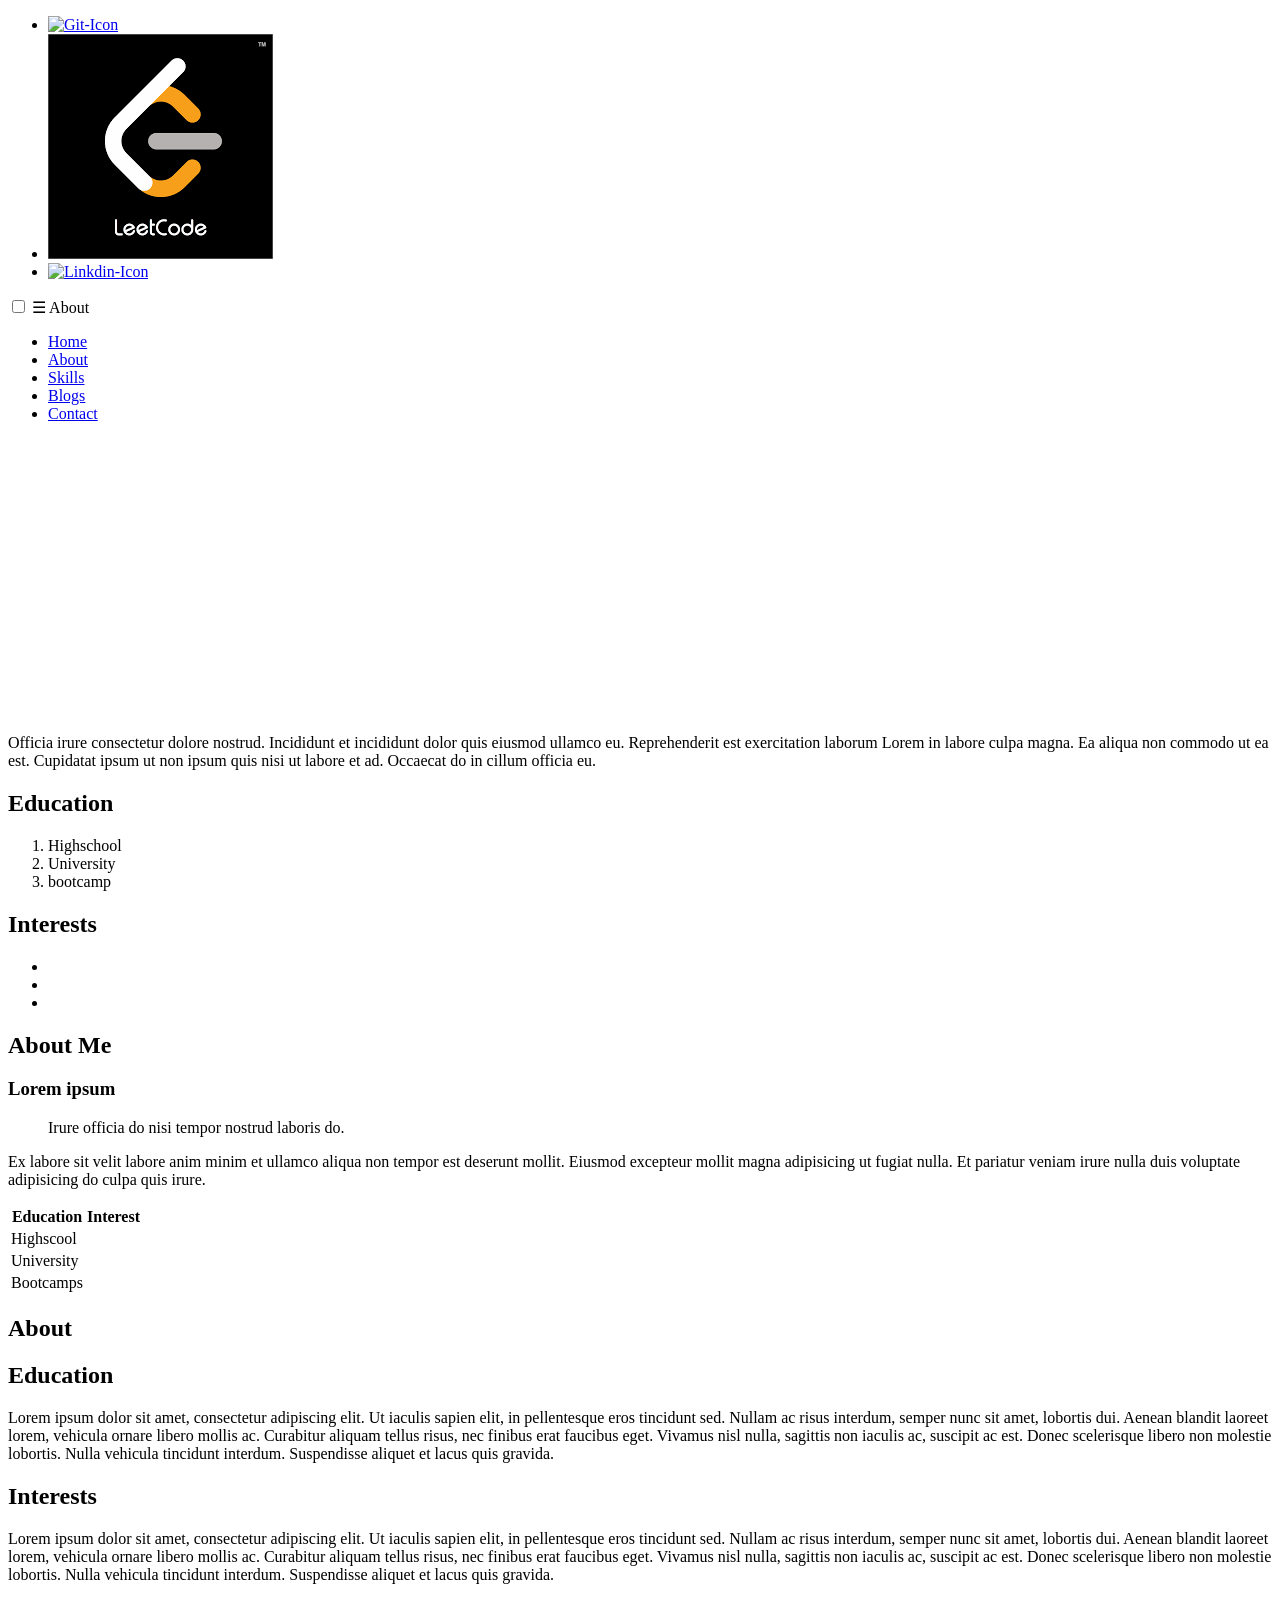
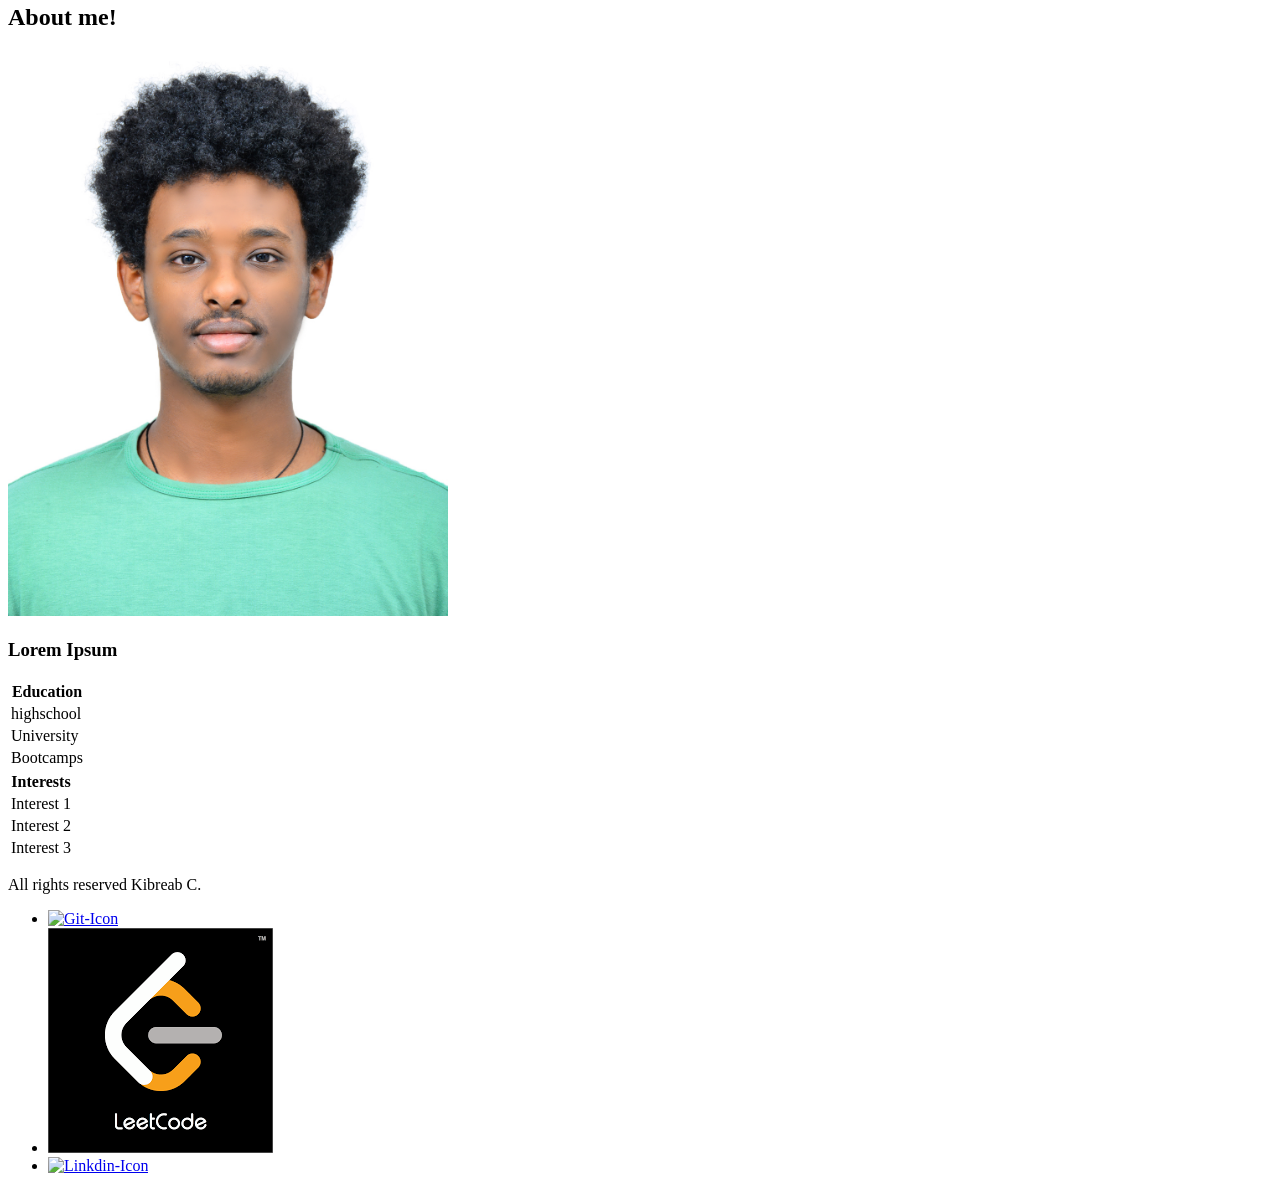
==== src/about.html @ 31bf1672 "First draft" ====
<!DOCTYPE html>
<html lang="zxx">

<head>
    <meta charset="UTF-8">
    <meta name="viewport" content="width=device-width, initial-scale=1.0">
    <title>About</title>
</head>

<body>
    <header>
        <div class="desktop-header tablet-header mobile-header">
            <div class="desktop-socials tablet-socials">
                <ul>
                    <li>
                        <a href="github.com">
                            <img src="Images/icons/github.png" alt="Git-Icon">
                        </a>
                    </li>
                    <li>
                        <a href="leetcode.com">
                            <img src="Images/icons/leetcode.png" alt="Leetcode-Icon">
                        </a>
                    </li>
                    <li>
                        <a href="linkdin.com">
                            <img src="Images/icons/linkdin.png" alt="Linkdin-Icon">
                        </a>
                    </li>
                </ul>
            </div>

            <input type="checkbox" id="menu-toggle" class="menu-toggle mobile-header">
            <label for="menu-toggle" class="hamburger mobile-header">☰ About</label>
            <nav>
                <ul>
                    <li><a href="#">Home</a></li>
                    <li><a href="#">About</a></li>
                    <li><a href="#">Skills</a></li>
                    <li><a href="#">Blogs</a></li>
                    <li><a href="#">Contact</a></li>
                </ul>
            </nav>
        </div>


    </header>

    <main>

        <div id="desktop-main">
            <video width="550" loop autoplay>
                <source src="Videos/WelcomePortfolio.mp4" type="video/mp4">
                Your browser does not support the video tag.
            </video>
            <p>Officia irure consectetur dolore nostrud. Incididunt et incididunt dolor quis eiusmod ullamco eu.
                Reprehenderit est exercitation laborum Lorem in labore culpa magna. Ea aliqua non commodo ut ea est.
                Cupidatat ipsum ut non ipsum quis nisi ut labore et ad. Occaecat do in cillum officia eu.</p>
            <div>
                <article>
                    <h2>Education</h2>
                    <ol>
                        <li>
                            Highschool
                        </li>
                        <li>
                            University
                        </li>
                        <li>
                            bootcamp
                        </li>
                    </ol>
                </article>

                <article>
                    <h2>Interests</h2>
                    <ul>
                        <li>

                        </li>
                        <li>

                        </li>
                        <li>

                        </li>
                    </ul>
                </article>
            </div>

        </div>

        <div id="tablet-main">

            <section id="tablet-port">
                <h1>
                    About Me
                </h1>
                <article>
                    <h3>Lorem ipsum</h3>
                    <blockquote>Irure officia do nisi tempor nostrud laboris do.</blockquote>
                    <p>Ex labore sit velit labore anim minim et ullamco aliqua non tempor est deserunt mollit. Eiusmod
                        excepteur mollit magna adipisicing ut fugiat nulla. Et pariatur veniam irure nulla duis
                        voluptate adipisicing do culpa quis irure.</p>
                    <table>
                        <thead>
                            <tr>
                                <th>Education</th>
                                <th>Interest</th>
                            </tr>
                        </thead>
                        <tbody>
                            <tr>
                                <td> Highscool</td>
                                <td></td>
                            </tr>
                            <tr>
                                <td> University</td>
                                <td> </td>
                            </tr>
                            <tr>
                                <td> Bootcamps </td>
                                <td> </td>
                            </tr>
                        </tbody>
                    </table>
                </article>
            </section>

            <section class="mobile-land tablet-land">

                <h1>About</h1>
                <article>
                    <h2>Education</h2>
                    <p>Lorem ipsum dolor sit amet, consectetur adipiscing elit. Ut iaculis sapien elit, in pellentesque
                        eros tincidunt sed. Nullam ac risus interdum, semper nunc sit amet, lobortis dui. Aenean blandit
                        laoreet lorem, vehicula ornare libero mollis ac. Curabitur aliquam tellus risus, nec finibus
                        erat faucibus eget. Vivamus nisl nulla, sagittis non iaculis ac, suscipit ac est. Donec
                        scelerisque libero non molestie lobortis. Nulla vehicula tincidunt interdum. Suspendisse aliquet
                        et lacus quis gravida.</p>
                </article>
                <article>
                    <h2>
                        Interests
                    </h2>
                    <p>Lorem ipsum dolor sit amet, consectetur adipiscing elit. Ut iaculis sapien elit, in pellentesque
                        eros tincidunt sed. Nullam ac risus interdum, semper nunc sit amet, lobortis dui. Aenean blandit
                        laoreet lorem, vehicula ornare libero mollis ac. Curabitur aliquam tellus risus, nec finibus
                        erat faucibus eget. Vivamus nisl nulla, sagittis non iaculis ac, suscipit ac est. Donec
                        scelerisque libero non molestie lobortis. Nulla vehicula tincidunt interdum. Suspendisse aliquet
                        et lacus quis gravida.</p>
                </article>
            </section>
        </div>

        <div id="mobile-main">
            <section id="mobile-port">
                <h2> About me! </h2>
                <img src="Images/PMD_8118.JPG" alt="profile picture" width="440">
                <article>
                    <h3>Lorem Ipsum</h3>
                    <blockquote></blockquote>
                    <table>
                        <thead>
                            <tr>
                                <th>
                                    Education
                                </th>
                            </tr>
                        </thead>
                        <tbody>
                            <tr>
                                <td>highschool</td>
                            </tr>
                            <tr>
                                <td> University</td>
                            </tr>
                            <tr>
                                <td>
                                    Bootcamps
                                </td>
                            </tr>

                        </tbody>
                    </table>
                    <table>
                        <thead>
                            <tr>
                                <th>
                                    Interests
                                </th>
                            </tr>
                        </thead>
                        <tbody>
                            <tr>
                                <td>Interest 1</td>
                            </tr>
                            <tr>
                                <td>Interest 2</td>
                            </tr>
                            <tr>
                                <td>
                                    Interest 3
                                </td>
                            </tr>

                        </tbody>
                    </table>

                </article>
            </section>

        </div>
    </main>

    <footer>

        <p>All rights reserved Kibreab C.</p>
        <div class="socials">
            <ul>
                <li>
                    <a href="github.com">
                        <img src="Images/icons/github.png" alt="Git-Icon">
                    </a>
                </li>
                <li>
                    <a href="leetcode.com">
                        <img src="Images/icons/leetcode.png" alt="Leetcode-Icon">
                    </a>
                </li>
                <li>
                    <a href="linkdin.com">
                        <img src="Images/icons/linkdin.png" alt="Linkdin-Icon">
                    </a>
                </li>
            </ul>
        </div>
    </footer>
</body>

</html>
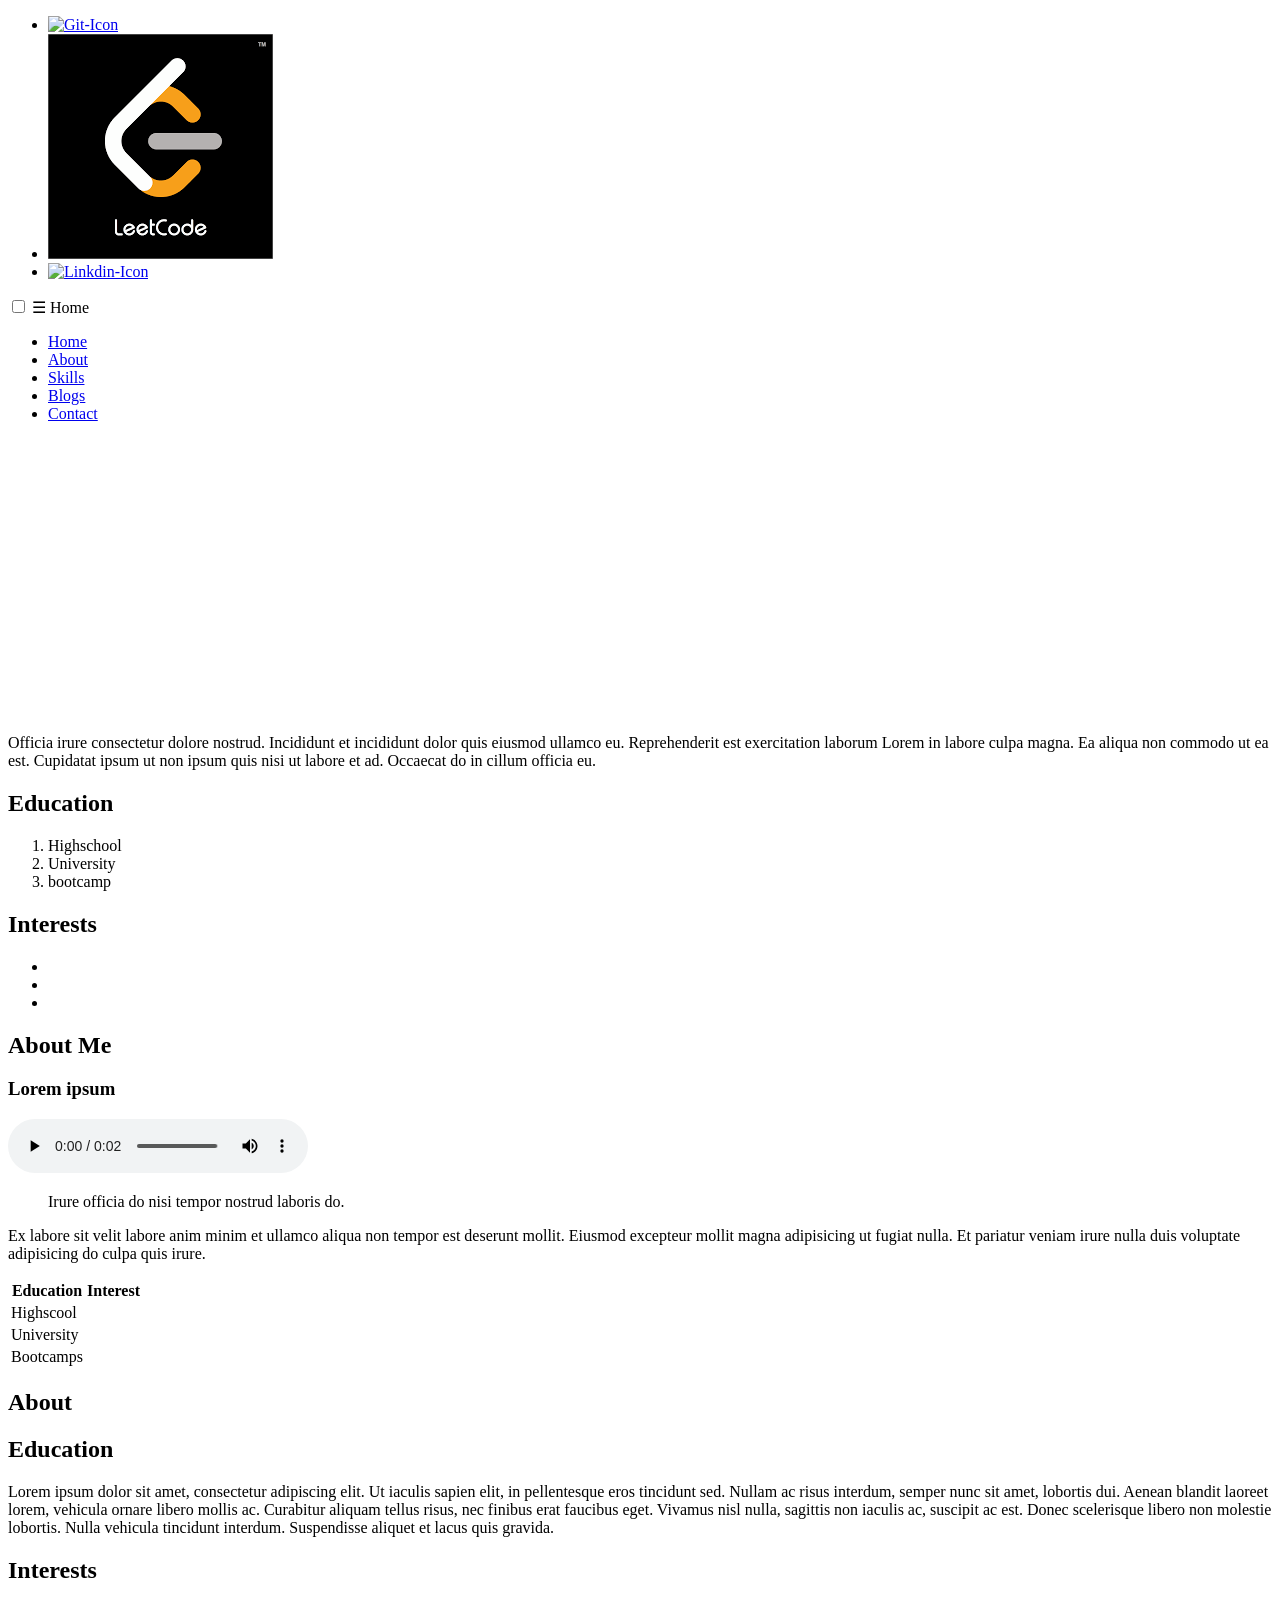
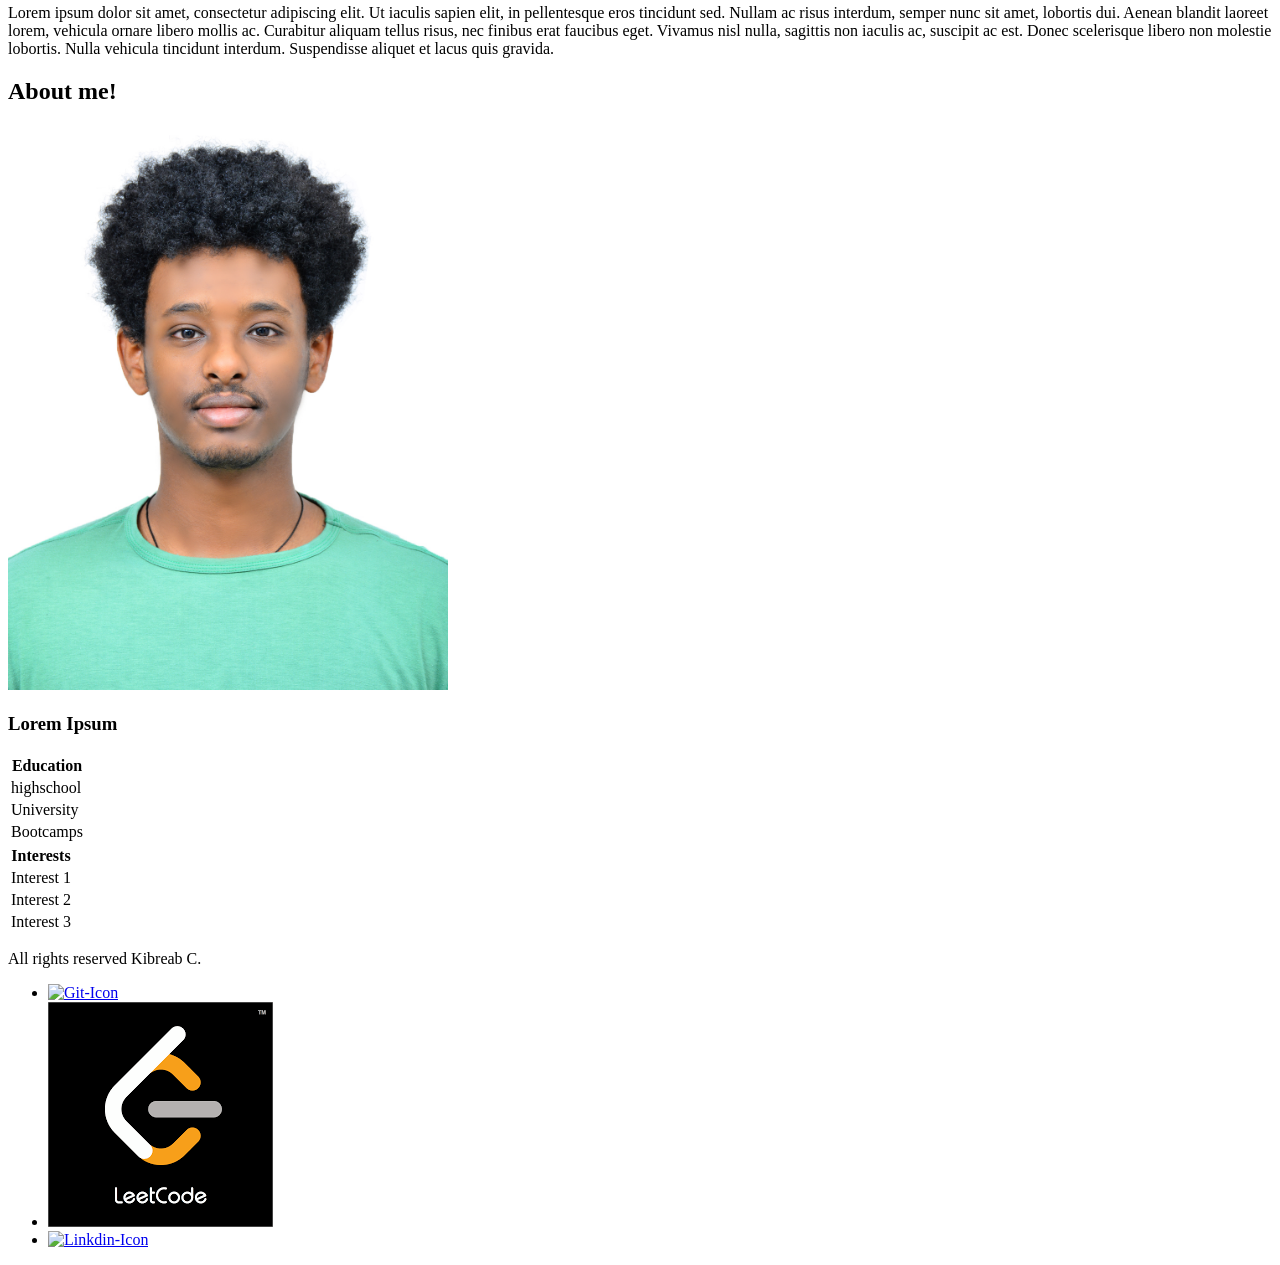
==== commit 49154784: "fixed up links" ====
--- a/src/about.html
+++ b/src/about.html
@@ -13,17 +13,17 @@
             <div class="desktop-socials tablet-socials">
                 <ul>
                     <li>
-                        <a href="github.com">
+                        <a href="https://www.github.com">
                             <img src="Images/icons/github.png" alt="Git-Icon">
                         </a>
                     </li>
                     <li>
-                        <a href="leetcode.com">
+                        <a href="https://www.leetcode.com">
                             <img src="Images/icons/leetcode.png" alt="Leetcode-Icon">
                         </a>
                     </li>
                     <li>
-                        <a href="linkdin.com">
+                        <a href="https://www.linkedin.com">
                             <img src="Images/icons/linkdin.png" alt="Linkdin-Icon">
                         </a>
                     </li>
@@ -31,19 +31,17 @@
             </div>
 
             <input type="checkbox" id="menu-toggle" class="menu-toggle mobile-header">
-            <label for="menu-toggle" class="hamburger mobile-header">☰ About</label>
+            <label for="menu-toggle" class="hamburger mobile-header">☰ Home</label>
             <nav>
                 <ul>
-                    <li><a href="#">Home</a></li>
+                    <li><a href="./home.html">Home</a></li>
                     <li><a href="#">About</a></li>
-                    <li><a href="#">Skills</a></li>
-                    <li><a href="#">Blogs</a></li>
-                    <li><a href="#">Contact</a></li>
+                    <li><a href="./skills.html">Skills</a></li>
+                    <li><a href="./blogs.html">Blogs</a></li>
+                    <li><a href="./contact.html">Contact</a></li>
                 </ul>
             </nav>
         </div>
-
-
     </header>
 
     <main>
@@ -98,6 +96,9 @@
                 </h1>
                 <article>
                     <h3>Lorem ipsum</h3>
+                    <audio controls>
+                        <source src="Audio/welcome.mp3" type="audio/mp3">
+                    </audio>
                     <blockquote>Irure officia do nisi tempor nostrud laboris do.</blockquote>
                     <p>Ex labore sit velit labore anim minim et ullamco aliqua non tempor est deserunt mollit. Eiusmod
                         excepteur mollit magna adipisicing ut fugiat nulla. Et pariatur veniam irure nulla duis
@@ -219,17 +220,17 @@
         <div class="socials">
             <ul>
                 <li>
-                    <a href="github.com">
+                    <a href="https://www.github.com">
                         <img src="Images/icons/github.png" alt="Git-Icon">
                     </a>
                 </li>
                 <li>
-                    <a href="leetcode.com">
+                    <a href="https://www.leetcode.com">
                         <img src="Images/icons/leetcode.png" alt="Leetcode-Icon">
                     </a>
                 </li>
                 <li>
-                    <a href="linkdin.com">
+                    <a href="https://www.linkedin.com">
                         <img src="Images/icons/linkdin.png" alt="Linkdin-Icon">
                     </a>
                 </li>
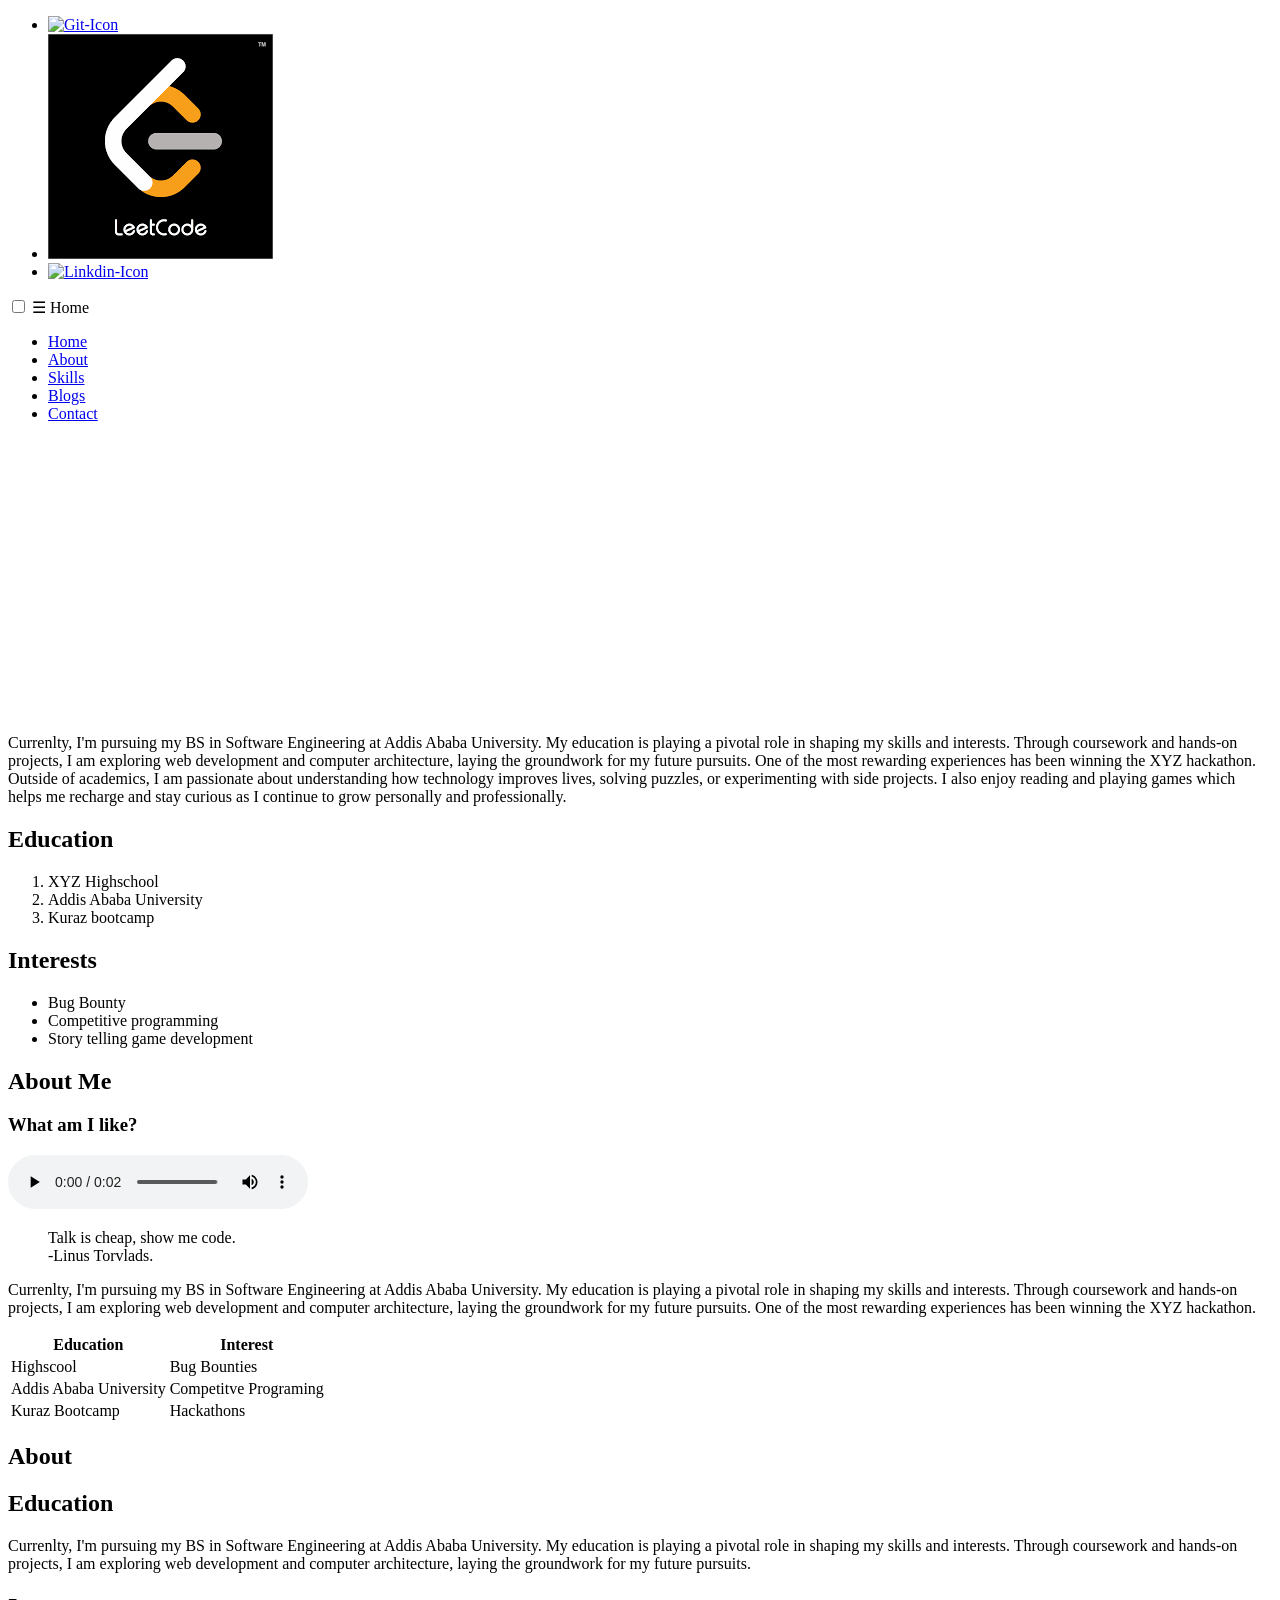
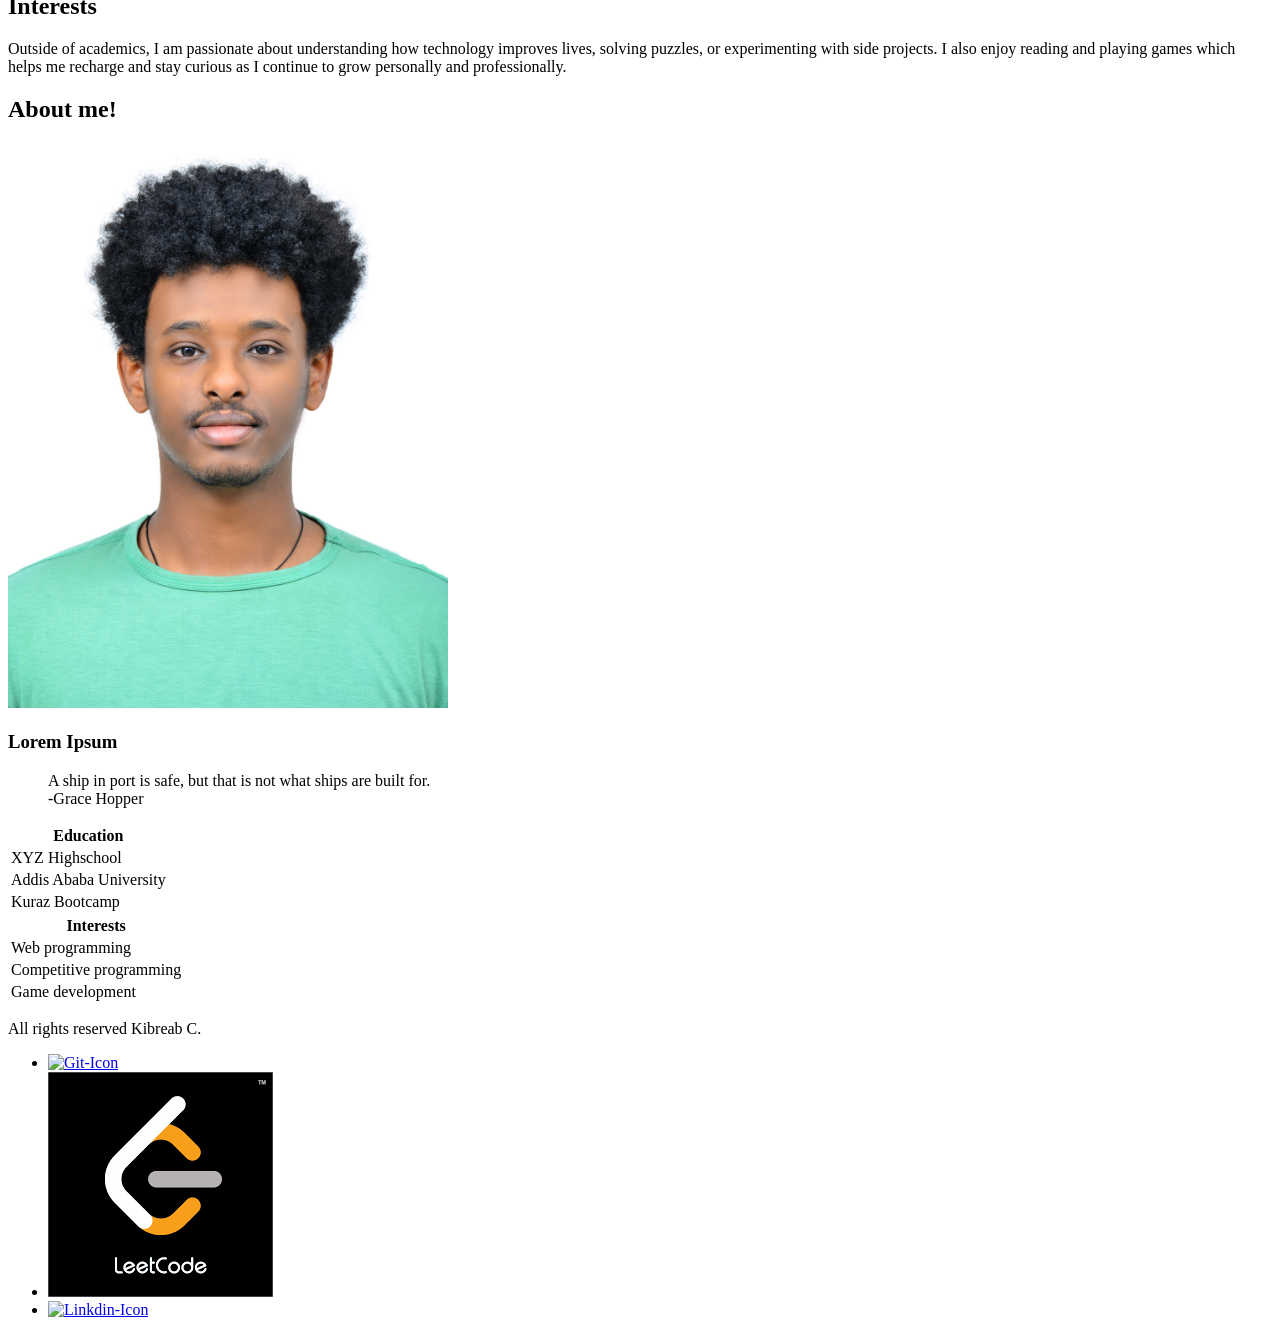
==== commit 038fb23c: "fixed content because lorem not allowed" ====
--- a/src/about.html
+++ b/src/about.html
@@ -1,5 +1,5 @@
 <!DOCTYPE html>
-<html lang="zxx">
+<html lang="en">
 
 <head>
     <meta charset="UTF-8">
@@ -51,21 +51,27 @@
                 <source src="Videos/WelcomePortfolio.mp4" type="video/mp4">
                 Your browser does not support the video tag.
             </video>
-            <p>Officia irure consectetur dolore nostrud. Incididunt et incididunt dolor quis eiusmod ullamco eu.
-                Reprehenderit est exercitation laborum Lorem in labore culpa magna. Ea aliqua non commodo ut ea est.
-                Cupidatat ipsum ut non ipsum quis nisi ut labore et ad. Occaecat do in cillum officia eu.</p>
+            <p>Currenlty, I'm pursuing my BS in Software Engineering at Addis Ababa University. My education is playing
+                a pivotal role in shaping my skills and interests. Through coursework and hands-on projects, I am
+                exploring web development and computer architecture, laying the groundwork for my future pursuits. One
+                of the most rewarding experiences has been winning the XYZ hackathon.
+
+                Outside of academics, I am passionate about understanding how technology improves lives, solving
+                puzzles,
+                or experimenting with side projects. I also enjoy reading and playing games which helps me recharge and
+                stay curious as I continue to grow personally and professionally.</p>
             <div>
                 <article>
                     <h2>Education</h2>
                     <ol>
                         <li>
-                            Highschool
-                        </li>
-                        <li>
-                            University
-                        </li>
-                        <li>
-                            bootcamp
+                            XYZ Highschool
+                        </li>
+                        <li>
+                            Addis Ababa University
+                        </li>
+                        <li>
+                            Kuraz bootcamp
                         </li>
                     </ol>
                 </article>
@@ -74,13 +80,13 @@
                     <h2>Interests</h2>
                     <ul>
                         <li>
-
-                        </li>
-                        <li>
-
-                        </li>
-                        <li>
-
+                            Bug Bounty
+                        </li>
+                        <li>
+                            Competitive programming
+                        </li>
+                        <li>
+                            Story telling game development
                         </li>
                     </ul>
                 </article>
@@ -95,14 +101,20 @@
                     About Me
                 </h1>
                 <article>
-                    <h3>Lorem ipsum</h3>
+                    <h3>What am I like?</h3>
                     <audio controls>
                         <source src="Audio/welcome.mp3" type="audio/mp3">
                     </audio>
-                    <blockquote>Irure officia do nisi tempor nostrud laboris do.</blockquote>
-                    <p>Ex labore sit velit labore anim minim et ullamco aliqua non tempor est deserunt mollit. Eiusmod
-                        excepteur mollit magna adipisicing ut fugiat nulla. Et pariatur veniam irure nulla duis
-                        voluptate adipisicing do culpa quis irure.</p>
+                    <blockquote>Talk is cheap, show me code. <br>-Linus Torvlads.</blockquote>
+                    <p>Currenlty, I'm pursuing my BS in Software Engineering at Addis Ababa University. My education is
+                        playing
+                        a pivotal role in shaping my skills and interests. Through coursework and hands-on projects, I
+                        am
+                        exploring web development and computer architecture, laying the groundwork for my future
+                        pursuits. One
+                        of the most rewarding experiences has been winning the XYZ hackathon.
+
+                    </p>
                     <table>
                         <thead>
                             <tr>
@@ -113,15 +125,15 @@
                         <tbody>
                             <tr>
                                 <td> Highscool</td>
-                                <td></td>
-                            </tr>
-                            <tr>
-                                <td> University</td>
-                                <td> </td>
-                            </tr>
-                            <tr>
-                                <td> Bootcamps </td>
-                                <td> </td>
+                                <td>Bug Bounties</td>
+                            </tr>
+                            <tr>
+                                <td> Addis Ababa University</td>
+                                <td> Competitve Programing</td>
+                            </tr>
+                            <tr>
+                                <td> Kuraz Bootcamp</td>
+                                <td> Hackathons</td>
                             </tr>
                         </tbody>
                     </table>
@@ -133,23 +145,19 @@
                 <h1>About</h1>
                 <article>
                     <h2>Education</h2>
-                    <p>Lorem ipsum dolor sit amet, consectetur adipiscing elit. Ut iaculis sapien elit, in pellentesque
-                        eros tincidunt sed. Nullam ac risus interdum, semper nunc sit amet, lobortis dui. Aenean blandit
-                        laoreet lorem, vehicula ornare libero mollis ac. Curabitur aliquam tellus risus, nec finibus
-                        erat faucibus eget. Vivamus nisl nulla, sagittis non iaculis ac, suscipit ac est. Donec
-                        scelerisque libero non molestie lobortis. Nulla vehicula tincidunt interdum. Suspendisse aliquet
-                        et lacus quis gravida.</p>
+                    <p>Currenlty, I'm pursuing my BS in Software Engineering at Addis Ababa University. My education is
+                        playing a pivotal role in shaping my skills and interests. Through coursework and hands-on
+                        projects, I am exploring web development and computer architecture, laying the groundwork for my
+                        future pursuits.
+                    </p>
                 </article>
                 <article>
                     <h2>
                         Interests
                     </h2>
-                    <p>Lorem ipsum dolor sit amet, consectetur adipiscing elit. Ut iaculis sapien elit, in pellentesque
-                        eros tincidunt sed. Nullam ac risus interdum, semper nunc sit amet, lobortis dui. Aenean blandit
-                        laoreet lorem, vehicula ornare libero mollis ac. Curabitur aliquam tellus risus, nec finibus
-                        erat faucibus eget. Vivamus nisl nulla, sagittis non iaculis ac, suscipit ac est. Donec
-                        scelerisque libero non molestie lobortis. Nulla vehicula tincidunt interdum. Suspendisse aliquet
-                        et lacus quis gravida.</p>
+                    <p>Outside of academics, I am passionate about understanding how technology improves lives, solving
+                        puzzles, or experimenting with side projects. I also enjoy reading and playing games which helps
+                        me recharge and stay curious as I continue to grow personally and professionally.</p>
                 </article>
             </section>
         </div>
@@ -160,7 +168,8 @@
                 <img src="Images/PMD_8118.JPG" alt="profile picture" width="440">
                 <article>
                     <h3>Lorem Ipsum</h3>
-                    <blockquote></blockquote>
+                    <blockquote>A ship in port is safe, but that is not what ships are built for. <br>-Grace Hopper
+                    </blockquote>
                     <table>
                         <thead>
                             <tr>
@@ -171,14 +180,14 @@
                         </thead>
                         <tbody>
                             <tr>
-                                <td>highschool</td>
-                            </tr>
-                            <tr>
-                                <td> University</td>
+                                <td>XYZ Highschool</td>
+                            </tr>
+                            <tr>
+                                <td> Addis Ababa University</td>
                             </tr>
                             <tr>
                                 <td>
-                                    Bootcamps
+                                    Kuraz Bootcamp
                                 </td>
                             </tr>
 
@@ -194,14 +203,14 @@
                         </thead>
                         <tbody>
                             <tr>
-                                <td>Interest 1</td>
-                            </tr>
-                            <tr>
-                                <td>Interest 2</td>
+                                <td> Web programming</td>
+                            </tr>
+                            <tr>
+                                <td> Competitive programming</td>
                             </tr>
                             <tr>
                                 <td>
-                                    Interest 3
+                                    Game development
                                 </td>
                             </tr>
 
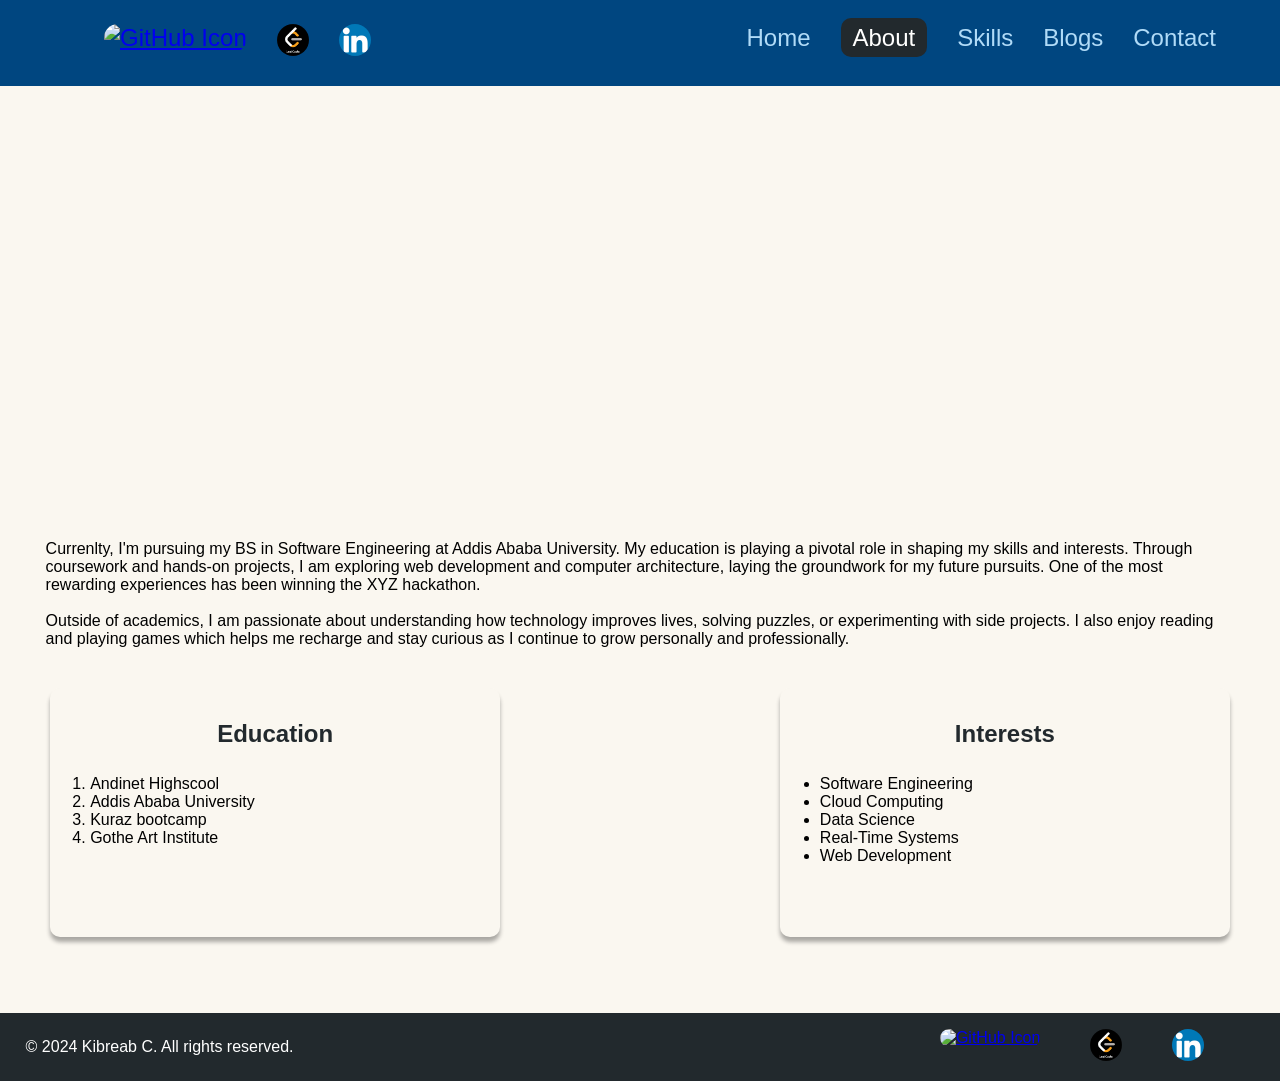
==== commit 936acbb5: "progress home and about finished" ====
--- a/src/about.html
+++ b/src/about.html
@@ -3,246 +3,310 @@
 
 <head>
     <meta charset="UTF-8">
+    <link rel="stylesheet" href="./css/style.css">
     <meta name="viewport" content="width=device-width, initial-scale=1.0">
     <title>About</title>
 </head>
 
 <body>
     <header>
-        <div class="desktop-header tablet-header mobile-header">
-            <div class="desktop-socials tablet-socials">
+        <!-- Social Links -->
+        <div class="layout-desktop">
+            <div class="links">
                 <ul>
-                    <li>
-                        <a href="https://www.github.com">
-                            <img src="Images/icons/github.png" alt="Git-Icon">
-                        </a>
-                    </li>
-                    <li>
-                        <a href="https://www.leetcode.com">
-                            <img src="Images/icons/leetcode.png" alt="Leetcode-Icon">
-                        </a>
-                    </li>
-                    <li>
-                        <a href="https://www.linkedin.com">
-                            <img src="Images/icons/linkdin.png" alt="Linkdin-Icon">
-                        </a>
-                    </li>
+                    <li><a href="https://www.github.com" tabindex="0"><img src="Images/icons/github.png"
+                                alt="GitHub Icon"></a></li>
+                    <li><a href="https://www.leetcode.com" tabindex="0"><img src="Images/icons/leetcode.png"
+                                alt="LeetCode Icon"></a></li>
+                    <li><a href="https://www.linkedin.com" tabindex="0"><img src="Images/icons/linkdin.png"
+                                alt="LinkedIn Icon"></a></li>
                 </ul>
             </div>
-
-            <input type="checkbox" id="menu-toggle" class="menu-toggle mobile-header">
-            <label for="menu-toggle" class="hamburger mobile-header">☰ Home</label>
-            <nav>
+            <div class="nav">
+                <nav class="navigation">
+                    <ul>
+                        <li><a href="./home.html" tabindex="0">Home</a></li>
+                        <li class="active"><a href="#" tabindex="0">About</a></li>
+                        <li><a href="./skills.html" tabindex="0">Skills</a></li>
+                        <li><a href="./blogs.html" tabindex="0">Blogs</a></li>
+                        <li><a href="./contact.html" tabindex="0">Contact</a></li>
+                    </ul>
+                </nav>
+            </div>
+        </div>
+
+        <div class="layout-tablet">
+            <div class="nav">
+                <nav class="navigation">
+                    <ul>
+                        <li><a href="./home.html" tabindex="0">Home</a></li>
+                        <li class="active"><a href="./about.html" tabindex="0">About</a></li>
+                        <li><a href="./skills.html" tabindex="0">Skills</a></li>
+                        <li><a href="./blogs.html" tabindex="0">Blogs</a></li>
+                        <li><a href="./contact.html" tabindex="0">Contact</a></li>
+                    </ul>
+                </nav>
+            </div>
+            <div class="links">
                 <ul>
-                    <li><a href="./home.html">Home</a></li>
-                    <li><a href="#">About</a></li>
-                    <li><a href="./skills.html">Skills</a></li>
-                    <li><a href="./blogs.html">Blogs</a></li>
-                    <li><a href="./contact.html">Contact</a></li>
+                    <li><a href="https://www.github.com" tabindex="0"><img src="Images/icons/github.png"
+                                alt="GitHub Icon"></a></li>
+                    <li><a href="https://www.leetcode.com" tabindex="0"><img src="Images/icons/leetcode.png"
+                                alt="LeetCode Icon"></a></li>
+                    <li><a href="https://www.linkedin.com" tabindex="0"><img src="Images/icons/linkdin.png"
+                                alt="LinkedIn Icon"></a></li>
+                </ul>
+            </div>
+        </div>
+
+        <!-- Mobile Menu -->
+        <div class="layout-mobile">
+            <input type="checkbox" id="menu-toggle" class="menu-toggle" tabindex="0">
+            <label for="menu-toggle" class="hamburger" tabindex="0">☰ About</label>
+            <nav class="navigation">
+                <ul>
+                    <li><a href="./home.html" tabindex="0">Home</a></li>
+                    <li class="current"><a href="about.html" tabindex="0">About</a></li>
+                    <li><a href="./skills.html" tabindex="0">Skills</a></li>
+                    <li><a href="./blogs.html" tabindex="0">Blogs</a></li>
+                    <li><a href="./contact.html" tabindex="0">Contact</a></li>
                 </ul>
             </nav>
         </div>
     </header>
 
     <main>
-
-        <div id="desktop-main">
-            <video width="550" loop autoplay>
-                <source src="Videos/WelcomePortfolio.mp4" type="video/mp4">
-                Your browser does not support the video tag.
-            </video>
-            <p>Currenlty, I'm pursuing my BS in Software Engineering at Addis Ababa University. My education is playing
-                a pivotal role in shaping my skills and interests. Through coursework and hands-on projects, I am
-                exploring web development and computer architecture, laying the groundwork for my future pursuits. One
-                of the most rewarding experiences has been winning the XYZ hackathon.
-
-                Outside of academics, I am passionate about understanding how technology improves lives, solving
-                puzzles,
-                or experimenting with side projects. I also enjoy reading and playing games which helps me recharge and
-                stay curious as I continue to grow personally and professionally.</p>
-            <div>
-                <article>
-                    <h2>Education</h2>
-                    <ol>
-                        <li>
-                            XYZ Highschool
-                        </li>
-                        <li>
-                            Addis Ababa University
-                        </li>
-                        <li>
-                            Kuraz bootcamp
-                        </li>
-                    </ol>
-                </article>
-
-                <article>
-                    <h2>Interests</h2>
-                    <ul>
-                        <li>
-                            Bug Bounty
-                        </li>
-                        <li>
-                            Competitive programming
-                        </li>
-                        <li>
-                            Story telling game development
-                        </li>
-                    </ul>
-                </article>
-            </div>
-
-        </div>
-
-        <div id="tablet-main">
-
-            <section id="tablet-port">
-                <h1>
-                    About Me
-                </h1>
-                <article>
-                    <h3>What am I like?</h3>
-                    <audio controls>
-                        <source src="Audio/welcome.mp3" type="audio/mp3">
-                    </audio>
-                    <blockquote>Talk is cheap, show me code. <br>-Linus Torvlads.</blockquote>
-                    <p>Currenlty, I'm pursuing my BS in Software Engineering at Addis Ababa University. My education is
-                        playing
-                        a pivotal role in shaping my skills and interests. Through coursework and hands-on projects, I
-                        am
-                        exploring web development and computer architecture, laying the groundwork for my future
-                        pursuits. One
-                        of the most rewarding experiences has been winning the XYZ hackathon.
-
-                    </p>
-                    <table>
-                        <thead>
-                            <tr>
-                                <th>Education</th>
-                                <th>Interest</th>
-                            </tr>
-                        </thead>
-                        <tbody>
-                            <tr>
-                                <td> Highscool</td>
-                                <td>Bug Bounties</td>
-                            </tr>
-                            <tr>
-                                <td> Addis Ababa University</td>
-                                <td> Competitve Programing</td>
-                            </tr>
-                            <tr>
-                                <td> Kuraz Bootcamp</td>
-                                <td> Hackathons</td>
-                            </tr>
-                        </tbody>
-                    </table>
-                </article>
-            </section>
-
-            <section class="mobile-land tablet-land">
-
-                <h1>About</h1>
-                <article>
-                    <h2>Education</h2>
-                    <p>Currenlty, I'm pursuing my BS in Software Engineering at Addis Ababa University. My education is
+        <div class="layout-desktop">
+            <div class="layout-desktop-about-main">
+                <div class="top">
+                    <video class="center-vid" loop autoplay muted width="65%" tabindex="0">
+                        <source src="Videos/PortfolioAboutPage.mp4" type="video/mp4">
+                        <div class="video-transcript" tabindex="0">
+                            Your browser does not support the video tag.
+                        </div>
+                    </video>
+                    <p tabindex="0">Currenlty, I'm pursuing my BS in Software Engineering at Addis Ababa University. My
+                        education is
                         playing a pivotal role in shaping my skills and interests. Through coursework and hands-on
-                        projects, I am exploring web development and computer architecture, laying the groundwork for my
-                        future pursuits.
-                    </p>
-                </article>
-                <article>
-                    <h2>
-                        Interests
-                    </h2>
-                    <p>Outside of academics, I am passionate about understanding how technology improves lives, solving
+                        projects, I
+                        am exploring web development and computer architecture, laying the groundwork for my future
+                        pursuits.
+                        One of the most rewarding experiences has been winning the XYZ hackathon. <br> <br>
+                        Outside of academics, I am passionate about understanding how technology improves lives, solving
                         puzzles, or experimenting with side projects. I also enjoy reading and playing games which helps
-                        me recharge and stay curious as I continue to grow personally and professionally.</p>
-                </article>
-            </section>
-        </div>
-
-        <div id="mobile-main">
-            <section id="mobile-port">
-                <h2> About me! </h2>
-                <img src="Images/PMD_8118.JPG" alt="profile picture" width="440">
-                <article>
-                    <h3>Lorem Ipsum</h3>
-                    <blockquote>A ship in port is safe, but that is not what ships are built for. <br>-Grace Hopper
-                    </blockquote>
-                    <table>
-                        <thead>
-                            <tr>
-                                <th>
-                                    Education
-                                </th>
-                            </tr>
-                        </thead>
-                        <tbody>
-                            <tr>
-                                <td>XYZ Highschool</td>
-                            </tr>
-                            <tr>
-                                <td> Addis Ababa University</td>
-                            </tr>
-                            <tr>
-                                <td>
-                                    Kuraz Bootcamp
-                                </td>
-                            </tr>
-
-                        </tbody>
-                    </table>
-                    <table>
-                        <thead>
-                            <tr>
-                                <th>
-                                    Interests
-                                </th>
-                            </tr>
-                        </thead>
-                        <tbody>
-                            <tr>
-                                <td> Web programming</td>
-                            </tr>
-                            <tr>
-                                <td> Competitive programming</td>
-                            </tr>
-                            <tr>
-                                <td>
-                                    Game development
-                                </td>
-                            </tr>
-
-                        </tbody>
-                    </table>
-
-                </article>
-            </section>
-
+                        me
+                        recharge and stay curious as I continue to grow personally and professionally.</p>
+                </div>
+
+                <div class="lower">
+                    <article class="container" tabindex="0">
+                        <h2>Education</h2>
+                        <ol>
+                            <li tabindex="0">Andinet Highscool</li>
+                            <li tabindex="0">Addis Ababa University</li>
+                            <li tabindex="0">Kuraz bootcamp</li>
+                            <li tabindex="0">Gothe Art Institute</li>
+                        </ol>
+                    </article>
+
+                    <article class="container" tabindex="0">
+                        <h2>Interests</h2>
+                        <ul>
+                            <li tabindex="0">Software Engineering</li>
+                            <li tabindex="0">Cloud Computing</li>
+                            <li tabindex="0">Data Science</li>
+                            <li tabindex="0">Real-Time Systems</li>
+                            <li tabindex="0">Web Development</li>
+                        </ul>
+                    </article>
+                </div>
+            </div>
+        </div>
+
+        <div class="layout-tablet">
+            <div class="layout-tablet-about-main">
+                <div class="landscape">
+                    <article class="container" tabindex="0">
+                        <h2>1. Education</h2>
+                        <p tabindex="0">My educational journey has been a blend of foundational learning and
+                            transformative
+                            experiences. At Andinet High School, I developed a solid academic base, where I first
+                            discovered my passion for technology and problem-solving. This passion led me to Addis Ababa
+                            University, where I delved deeper into the technical world, exploring algorithms, data
+                            structures, and the art of building scalable systems. The rigorous environment there
+                            challenged me to think critically and sparked my drive to create innovative solutions. <br>
+                            <br>
+                            Seeking hands-on, practical skills, I joined Kuraz Bootcamp, a game-changing experience that
+                            immersed me in modern software engineering practices. From building full-stack applications
+                            to collaborating on real-world projects, I honed my ability to translate ideas into working
+                            solutions. Additionally, my time at the Goethe Institute offered a unique opportunity to
+                            expand my perspective through cultural exploration, sharpening my communication skills and
+                            fostering creativity—qualities that now enrich my technical work.
+                        </p>
+                    </article>
+
+                    <article class="container" tabindex="0">
+                        <h2>2. Interests</h2>
+                        <p tabindex="0">
+                            I have a deep-seated passion for all things technology, and my interests span a broad
+                            spectrum. As a software engineer, I’m captivated by designing elegant systems that solve
+                            real-world problems. Whether it’s crafting intuitive web applications, building scalable
+                            back-end architectures, or architecting robust cloud computing environments, I love creating
+                            solutions that are as efficient as they are innovative. Real-time systems, in particular,
+                            excite me because they demand precision, speed, and adaptability—qualities that I constantly
+                            strive to embody in my work.<br> <br>
+                            Beyond software, I’m fascinated by data science and its ability to turn raw numbers into
+                            actionable insights. From developing machine learning models to visualizing trends, I enjoy
+                            the process of uncovering stories hidden within data. What ties all my interests together is
+                            a love for problem-solving and the thrill of learning something new every day. Technology is
+                            ever-evolving, and I’m excited to keep evolving with it, one line of code at a time.
+                        </p>
+                    </article>
+                </div>
+                <div class="tablet-port">
+                    <section tabindex="0">
+                        <h1>About Me</h1>
+                        <audio controls class="center-vid" tabindex="0">
+                            <source
+                                src="Audio/Quote_The_best_way_to_predict_the_future_is_to_invent_it_by_Alan_Kay_[_YouConvert (mp3cut.net).mp3"
+                                type="audio/mp3">
+                        </audio>
+
+                        <article tabindex="0">
+                            <blockquote tabindex="0">The best way to predict the future is to create it.
+                                <br>– Peter Drucker, Managing for Results
+                            </blockquote>
+
+                            <div class="container" tabindex="0">
+                                <p tabindex="0">Currenlty, I'm pursuing my BS in Software Engineering at Addis Ababa
+                                    University. My
+                                    education is playing a pivotal role in shaping my skills and interests. Through
+                                    coursework and hands-on
+                                    projects, I am exploring web development and computer architecture, laying the
+                                    groundwork for my
+                                    future pursuits. One of the most rewarding experiences has been winning the XYZ
+                                    hackathon.
+                                </p>
+                            </div>
+
+                            <table tabindex="0">
+                                <thead>
+                                    <tr>
+                                        <th tabindex="0">Education</th>
+                                        <th tabindex="0">Interest</th>
+                                    </tr>
+                                </thead>
+                                <tbody>
+                                    <tr>
+                                        <td tabindex="0">Highscool</td>
+                                        <td tabindex="0">Bug Bounties</td>
+                                    </tr>
+                                    <tr>
+                                        <td tabindex="0">Addis Ababa University</td>
+                                        <td tabindex="0">Competitve Programing</td>
+                                    </tr>
+                                    <tr>
+                                        <td tabindex="0">Kuraz Bootcamp</td>
+                                        <td tabindex="0">Hackathons</td>
+                                    </tr>
+                                </tbody>
+                            </table>
+                        </article>
+                    </section>
+                </div>
+            </div>
+        </div>
+
+        <div class="layout-mobile">
+            <div class="layout-mobile-about-main">
+                <div class="portrait">
+                    <section id="mobile-port" tabindex="0">
+                        <h2>About me!</h2>
+                        <img class="center-image" src="Images/PMD_8118.JPG" alt="profile picture" width="440"
+                            tabindex="0">
+                        <div tabindex="0">
+                            <blockquote tabindex="0">A ship in port is safe, but that is not what ships are built for.
+                                <br>-Grace Hopper
+                            </blockquote>
+
+                            <table tabindex="0">
+                                <thead>
+                                    <tr>
+                                        <th tabindex="0">Education</th>
+                                    </tr>
+                                </thead>
+                                <tbody>
+                                    <tr>
+                                        <td tabindex="0">XYZ Highschool</td>
+                                    </tr>
+                                    <tr>
+                                        <td tabindex="0">Addis Ababa University</td>
+                                    </tr>
+                                    <tr>
+                                        <td tabindex="0">Kuraz Bootcamp</td>
+                                    </tr>
+                                </tbody>
+                            </table>
+                            <table tabindex="0">
+                                <thead>
+                                    <tr>
+                                        <th tabindex="0">Interests</th>
+                                    </tr>
+                                </thead>
+                                <tbody>
+                                    <tr>
+                                        <td tabindex="0">Web programming</td>
+                                    </tr>
+                                    <tr>
+                                        <td tabindex="0">Competitive programming</td>
+                                    </tr>
+                                    <tr>
+                                        <td tabindex="0">Game development</td>
+                                    </tr>
+                                </tbody>
+                            </table>
+                        </div>
+                    </section>
+                </div>
+
+                <div class="landscape">
+                    <h2 tabindex="0">A little About myself</h2>
+                    <article tabindex="0">
+                        <h2>Education</h2>
+                        <p tabindex="0">Currenlty, I'm pursuing my BS in Software Engineering at Addis Ababa University.
+                            My education
+                            is playing a pivotal role in shaping my skills and interests. Through coursework and
+                            hands-on
+                            projects, I am exploring web development and computer architecture, laying the groundwork
+                            for my
+                            future pursuits.
+                        </p>
+                    </article>
+                    <article tabindex="0">
+                        <h2>Interests</h2>
+                        <p tabindex="0">Outside of academics, I am passionate about understanding how technology
+                            improves lives,
+                            solving puzzles, or experimenting with side projects. I also enjoy reading and playing games
+                            which
+                            helps me recharge and stay curious as I continue to grow personally and professionally.</p>
+                    </article>
+                </div>
+            </div>
         </div>
     </main>
 
     <footer>
-
-        <p>All rights reserved Kibreab C.</p>
+        <div>
+            <p tabindex="0">&copy; 2024 Kibreab C. All rights reserved.</p>
+        </div>
         <div class="socials">
             <ul>
-                <li>
-                    <a href="https://www.github.com">
-                        <img src="Images/icons/github.png" alt="Git-Icon">
-                    </a>
-                </li>
-                <li>
-                    <a href="https://www.leetcode.com">
-                        <img src="Images/icons/leetcode.png" alt="Leetcode-Icon">
-                    </a>
-                </li>
-                <li>
-                    <a href="https://www.linkedin.com">
-                        <img src="Images/icons/linkdin.png" alt="Linkdin-Icon">
-                    </a>
-                </li>
+                <li><a href="https://www.github.com" tabindex="0"><img src="Images/icons/github.png"
+                            alt="GitHub Icon"></a></li>
+                <li><a href="https://www.leetcode.com" tabindex="0"><img src="Images/icons/leetcode.png"
+                            alt="LeetCode Icon"></a></li>
+                <li><a href="https://www.linkedin.com" tabindex="0"><img src="./Images/icons/linkdin.png"
+                            alt="LinkedIn Icon"></a></li>
             </ul>
         </div>
     </footer>
--- a/src/css/style.css
+++ b/src/css/style.css
@@ -0,0 +1,677 @@
+/* Root */
+:root {
+  --brand-color: rgba(10, 65, 102, 1);
+  --dark-secondary-color: #22292d;
+  --tertiary-color: #576770;
+  --main-text-color: #080808;
+  --background-color: #faf7f0;
+  --highlights-color: #b0dbf7;
+  --hover-color: #22292d;
+}
+
+/* General Styles */
+body {
+  margin: 0;
+  padding: 0;
+  background-color: var(--background-color);
+  font-family: "Inter", Arial, sans-serif;
+}
+
+h1 {
+  font-weight: bold;
+  font-size: 2.5em;
+  line-height: 56px;
+  letter-spacing: 0%;
+  color: var(--brand-color);
+}
+
+h2 {
+  font-weight: bold;
+  font-size: 1.5em;
+  line-height: 42px;
+  color: var(--dark-secondary-color);
+}
+
+h3 {
+  font-size: 1em;
+  line-height: 32px;
+  font-weight: normal;
+  color: var(--dark-secondary-color);
+}
+
+/* Header DSK */
+header {
+  background-color: #004680;
+  color: white;
+  font-size: 1.5em;
+  width: 100%;
+}
+
+header ul {
+  list-style: none;
+  display: flex;
+  gap: 30px;
+}
+
+header div.layout-desktop {
+  margin: 0 64px;
+  padding: 0;
+  display: flex;
+  justify-content: space-between;
+}
+
+header nav ul li a {
+  text-decoration: none;
+  color: var(--highlights-color);
+}
+
+header nav ul li.active a {
+  color: #fffffe;
+  background-color: var(--hover-color);
+  padding: 6px 12px;
+  border-radius: 10px;
+}
+
+header img,
+footer img {
+  width: 32px;
+  border-radius: 20px;
+}
+
+/* Layout */
+.layout-tablet,
+.layout-mobile {
+  display: none;
+  padding: 20px;
+}
+
+main .layout-desktop{
+   margin: 4% 2%;
+}
+
+main .layout-desktop-home-main {
+  display: flex;
+  justify-content: space-between;
+}
+
+main .layout-desktop-home-main article {
+  max-width: 800px;
+  margin-bottom: 80px;
+}
+
+main .layout-desktop aside {
+  display: flex;
+  flex-direction: column;
+  align-items: center;
+  gap: 20px;
+}
+
+.center-vid {
+  display: block;
+  margin-left: auto;
+  margin-right: auto;
+}
+
+.layout-desktop-about-main .top {
+  padding: 0 20px;
+}
+
+.layout-desktop-about-main .lower {
+  display: flex;
+  flex-wrap: wrap;
+  justify-content: space-between;
+  /* margin: 2%; */
+}
+
+
+.layout-desktop-about-main .container {
+  margin: 2% 2%;
+  padding: 2% 0 2%;
+  min-width: 450px;
+  height: 200px;
+  border-radius: 10px;
+  background-color: var(--background-color);
+  box-shadow: 0px 5px 4px 0px rgba(0, 0, 0, 0.32);
+  -webkit-box-shadow: 0px 5px 4px 0px rgba(0, 0, 0, 0.32);
+  -moz-box-shadow: 0px 5px 4px 0px rgba(0, 0, 0, 0.32);
+}
+
+.layout-desktop-about-main .container h2 {
+  text-align: center;
+  margin-top: 0;
+}
+
+main .layout-desktop-about-main {
+  display: flex;
+  flex-direction: column;
+}
+
+
+
+.layout-desktop-skills-main section.certf-hold {
+  display: flex;
+  flex-wrap: wrap;
+  justify-content: space-between;
+}
+
+
+.layout-desktop-skills-main section.certf-hold img{
+  min-width: 257px;
+  max-width: 357px;
+}
+
+/* .layout-desktop-skills-main  */
+
+
+.layout-desktop div.container{
+   margin: 0 2%;
+    padding: 2% 2%;
+   
+    border-radius: 10px;
+    background-color: var(--background-color);
+    box-shadow: 0px 5px 4px 0px rgba(0, 0, 0, 0.32);
+    -webkit-box-shadow: 0px 5px 4px 0px rgba(0, 0, 0, 0.32);
+    -moz-box-shadow: 0px 5px 4px 0px rgba(0, 0, 0, 0.32);
+  }
+
+  .layout-desktop div.table-holder-skils{
+    display: flex;
+    justify-content: center;
+    align-items: center;
+  }
+  
+
+  .layout-desktop div.table-holder-skils section table {
+    width: 100%;
+    border-collapse: collapse;
+    /* background-color: pink; */
+    text-align: left;
+    box-shadow: 0 4px 8px rgba(0, 0, 0, 0.1);
+    margin: 0 3%;
+    /* padding: 0 2% ; */
+  }
+
+  .layout-desktop div.table-holder-skils section table thead {
+    /* padding: 100px; */
+    background-color: #003366;
+    color: white;
+  }
+  .layout-desktop div.table-holder-skils section table thead th {
+    width: 300px;
+    padding: 10%;
+    border: 2px solid var(--highlights-color);
+    text-align: center;
+
+  }
+  .layout-desktop div.table-holder-skils section table tbody tr {
+    background-color: #f2f2f2;
+    border: 2px solid var(--highlights-color);
+  }
+
+ .layout-desktop div.table-holder-skils section table tbody td {
+    padding: 10px;
+    border: 2px solid var(--highlights-color);
+  }
+
+   .layout-desktop div.table-holder-skils section table tbody td img {
+    width: 56px;
+    padding-right:5% ;
+  }
+
+button {
+  background-color: var(--brand-color);
+  color: #fffffe;
+  width: 240px;
+  height: 70px;
+  border-radius: 10px;
+  border-width: 0;
+}
+
+button:hover {
+  background-color: #080808;
+  transition: ease;
+}
+
+/* Footer */
+footer {
+  display: flex;
+  text-align: center;
+  background-color: var(--dark-secondary-color);
+  color: white;
+  justify-content: space-between;
+  align-items: center;
+  padding: 0 2%;
+}
+
+footer ul {
+  margin-right: 50px;
+  padding: 0;
+  gap: 50px;
+  list-style: none;
+  display: flex;
+  align-content: center;
+  justify-content: space-between;
+}
+
+@media (max-width: 780px) and (orientation: landscape) {
+    header div.layout-desktop,
+  .layout-mobile {
+    display: none;
+  }
+
+  
+
+  header div.layout-tablet{
+    display: block;
+  }
+  header div.layout-tablet .links{
+    display: none;
+  }
+  header div.hide-home-land{
+    display: none;
+  }
+
+
+   main div.layout-desktop, main div.layout-tablet-skills-main div.portrait {
+    display: none;
+  }
+
+  main div.layout-tablet, main div.layout-tablet-skills-main div.landscape{
+    display: block;
+  }
+
+  .landscape {
+    display: flex;
+    flex-direction: column;
+    flex-wrap: wrap; /* Allows items to wrap to the next line */
+    justify-content: space-between; /* Positions items far apart horizontally */
+    gap: 20px; /* Adds space between the articles */
+}
+
+.container {
+    width: 50%; /* Ensure each article takes about half the width for alignment */
+}
+
+.container:nth-child(2) {
+    margin-top: 20px; /* Add space between the two rows */
+    align-self: flex-end; /* Align the second container to the right */
+}
+
+  main div.layout-tablet div.tablet-port{
+    display: none;
+  }
+
+  main div.layout-tablet div.inblock-nav-container{
+    display: flex;
+    background-color: var(--brand-color);
+    align-self: flex-start;
+    padding: 2%;
+    border-radius: 10px;
+  }
+
+  main div.layout-tablet div.inblock-nav-container ul, main div.layout-tablet div.inblock-nav-container li a{
+  list-style: none;
+  text-decoration: none;
+  color: var(--highlights-color);
+  display: flex;
+  flex-direction: column;
+  padding: 10px 0;
+  align-items: center;
+  } 
+  main div.layout-tablet .landscape nav{
+    align-self: flex-start;
+  }
+  main div.layout-tablet .landscape nav ul li.current a {
+    color: var(--background-color);
+  }
+  main div.layout-tablet .landscape video.rightVid{
+    display: block;
+    margin-left: auto;
+  }
+
+
+  .layout-tablet-about-main .container {
+    margin: 2% 2%;
+    padding: 2% 2%;
+    min-width: 450px;
+    border-radius: 10px;
+    background-color: var(--background-color);
+    box-shadow: 0px 5px 4px 0px rgba(0, 0, 0, 0.32);
+    -webkit-box-shadow: 0px 5px 4px 0px rgba(0, 0, 0, 0.32);
+    -moz-box-shadow: 0px 5px 4px 0px rgba(0, 0, 0, 0.32);
+  }
+
+  footer p{
+    font-size: small;
+  }
+
+}
+
+@media (max-width: 780px) and (orientation: portrait) {
+  header div.layout-desktop,
+  .layout-mobile {
+    display: none;
+  }
+
+  main div.layout-desktop {
+    display: none;
+  }
+
+  .layout-tablet {
+    display: block;
+  }
+  main .layout-tablet-about-main div.landscape{
+    display: none;
+  }
+  main .layout-tablet .landscape{
+    display: none;
+  }
+
+  body {
+    display: grid;
+    grid-template-columns: 140px auto;
+    grid-template-rows: auto auto auto auto;
+    grid-template-areas:
+      "header main"
+      "header main"
+      "header main"
+      "footer footer";
+    margin: 0;
+    height: 100vh;
+  }
+
+  header {
+    grid-area: header;
+    background-color: var(--brand-color);
+    display: flex;
+    flex-direction: column;
+    justify-content: center;
+    align-items: center;
+    text-align: center;
+  }
+
+  header nav {
+    margin-bottom: 100px;
+  }
+
+  main {
+    grid-area: main;
+    overflow-y: auto;
+    overflow-x: hidden;
+    padding: 20px;
+  }
+  .center-image {
+    display: block;
+    margin-left: auto;
+    margin-right: auto;
+  }
+
+ .layout-tablet-skills-main section.certf-hold img{
+  min-width: 157px;
+  max-width: 272px;
+}
+
+.layout-tablet-skills-main section.certf-hold article{
+  display: flex;
+}
+    .layout-tablet-skills-main div.portrait section article.container-art{
+      background-color: var(--background-color);
+      margin: 3% 2%;
+      padding: 0 2%;
+      border-radius: 10px;
+      box-shadow: 0px 5px 4px 0px rgba(0, 0, 0, 0.32);
+    -webkit-box-shadow: 0px 5px 4px 0px rgba(0, 0, 0, 0.32);
+    -moz-box-shadow: 0px 5px 4px 0px rgba(0, 0, 0, 0.32);
+    }
+
+  .layout-tablet-about-main .container {
+    margin: 0 2%;
+    padding: 2% 2%;
+    min-width: 450px;
+    border-radius: 10px;
+    background-color: var(--background-color);
+    box-shadow: 0px 5px 4px 0px rgba(0, 0, 0, 0.32);
+    -webkit-box-shadow: 0px 5px 4px 0px rgba(0, 0, 0, 0.32);
+    -moz-box-shadow: 0px 5px 4px 0px rgba(0, 0, 0, 0.32);
+  }
+
+  .layout-tablet-about-main article {
+    display: flex;
+    flex-direction: column;
+    gap: 70px;
+  }
+
+  .layout-tablet-about-main table {
+    width: 500px;
+    border-collapse: collapse;
+
+    text-align: left;
+    box-shadow: 0 4px 8px rgba(0, 0, 0, 0.1);
+    margin: 0 3%;
+  }
+
+  .layout-tablet-about-main thead {
+    background-color: #003366;
+    color: white;
+  }
+  .layout-tablet-about-main thead th {
+    padding: 10px;
+    border: 2px solid var(--highlights-color);
+  }
+  .layout-tablet-about-main tbody tr {
+    background-color: #f2f2f2;
+    border: 2px solid var(--highlights-color);
+  }
+
+  .layout-tablet-about-main tbody td {
+    padding: 10px;
+    border: 2px solid var(--highlights-color);
+  }
+
+
+  footer {
+    font-size: small;
+    grid-area: footer;
+    display: flex;
+    flex-direction: row;
+    background-color: var(--dark-secondary-color);
+    color: white;
+    padding: 10px;
+    height: 40px;
+    justify-content: space-between;
+  }
+
+  footer ul {
+    list-style: none;
+    display: flex;
+    padding: 0;
+    gap: 32px;
+  }
+
+  header div.nav,
+  header div.links {
+    margin: 20px 0;
+  }
+
+  header ul {
+    font-size: 1rem;
+    display: flex;
+    flex-direction: column;
+    padding: 0;
+    margin: 0;
+  }
+}
+
+
+
+@media (max-width: 480px) and (orientation: portrait) {
+  body {
+    font-family: "Inter", Arial, sans-serif;
+    font-size: small;
+
+    padding: 0;
+    margin: 0;
+    width: 100%;
+    overflow-x: hidden ;
+  }
+
+  footer ul img {
+    width: 24px;
+  }
+
+  main.layout-desktop {
+    display: none;
+  }
+
+  main .layout-mobile-about-main div.landscape{
+    display: none;
+  }
+
+  main .layout-mobile-about-main div.portrait img{
+    width: 170px;
+    border-radius: 100px;
+  }
+
+  .layout-tablet,
+  .layout-desktop,
+  header div.layout-desktop {
+    display: none;
+  }
+
+  header,
+  body,
+  .layout-mobile {
+    display: block;
+
+
+  }
+  header {
+    /* max-width: 480px;
+    flex-wrap: wrap;
+    box-sizing: border-box; */
+    text-align: left;
+    padding: 0;
+    margin: 0;
+  }
+
+  header .hamburger {
+    display: block;
+    cursor: pointer;
+  }
+
+  header nav {
+    display: none;
+    margin: 0;
+  }
+
+  header input {
+    display: none;
+  }
+
+  header nav ul {
+    display: flex;
+    flex-direction: column;
+    justify-content: center;
+    background-color: var(--background-color);
+    padding: 0;
+    margin: 0;
+    list-style: none;
+    border-radius: 10px;
+    /* width: 100%; */
+  }
+
+  header nav ul li {
+    width: 100%;
+    text-align: center;
+    padding: 10px 0;
+  }
+
+  header nav ul li a {
+    color: var(--brand-color);
+    /* text-decoration: none; */
+    display: block;
+
+    width: 100%;
+  }
+
+  header nav ul li.current a {
+    color: var(--dark-secondary-color);
+  }
+
+  .menu-toggle:checked + .hamburger + .navigation {
+    display: block;
+  }
+
+  main button {
+    width: 164px;
+    height: 40px;
+  }
+
+  main {
+    margin-bottom: 50px;
+  }
+
+  /* .layout-mobile-about-main article {
+    display: flex;
+    flex-direction: column;
+    gap: 70px;
+  } */
+
+  .layout-mobile-about-main table {
+    /* min-width: 250px; */
+    width: 200px;
+    border-collapse: collapse;
+    text-align: left;
+    box-shadow: 0 4px 8px rgba(0, 0, 0, 0.1);
+    margin: 3% auto;
+    border-radius: 10px;
+  }
+  .layout-mobile-about-main .table-holder{
+    display: block;
+    margin-right:auto ;
+    margin-left: auto;
+  }
+
+  .layout-mobile-about-main thead {
+    background-color: #003366;
+    color: white;
+  }
+  .layout-mobile-about-main thead th {
+    padding: 10px;
+    border: 2px solid var(--highlights-color);
+  }
+  .layout-mobile-about-main tbody tr {
+    background-color: #f2f2f2;
+    border: 2px solid var(--highlights-color);
+  }
+
+  .layout-mobile-about-main tbody td {
+    padding: 10px;
+    border: 2px solid var(--highlights-color);
+  }
+
+
+  footer {
+    display: flex;
+    flex-direction: row;
+    background-color: var(--dark-secondary-color);
+    color: white;
+    padding: 10px;
+    /* width: 100%; */
+    justify-content: space-between;
+    align-items: center;
+  }
+
+  footer ul {
+    list-style: none;
+    display: flex;
+    flex-wrap: wrap;
+    margin-right: 20px;
+    gap: 12px;
+  }
+
+  footer ul li {
+    flex: 1 1 auto;
+    text-align: center;
+  }
+}
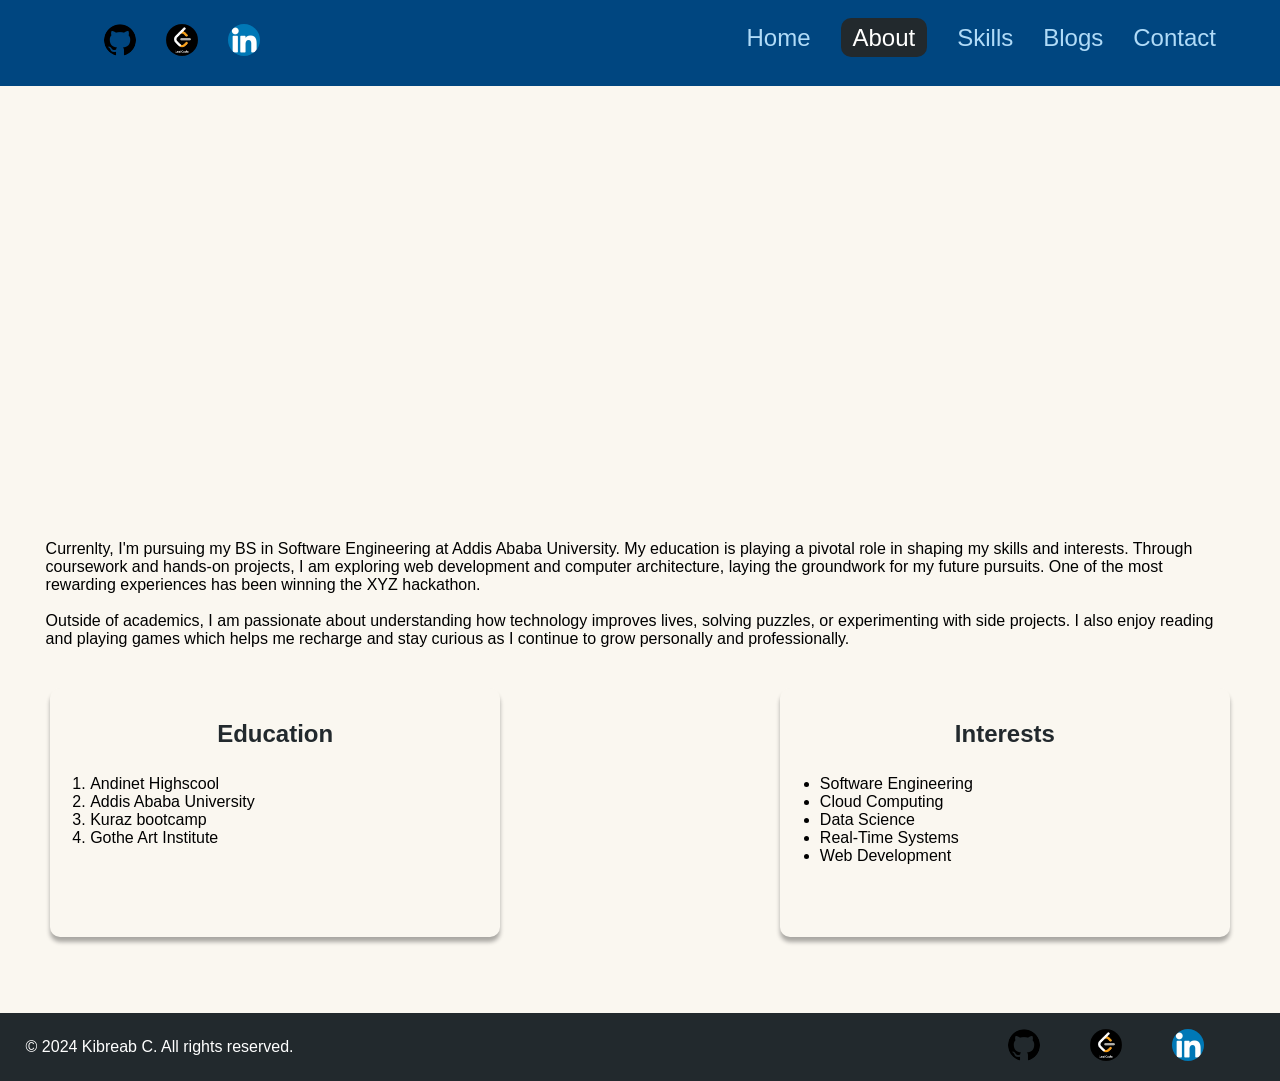
==== commit 74d629fc: "fixed for publication" ====
--- a/src/about.html
+++ b/src/about.html
@@ -3,7 +3,7 @@
 
 <head>
     <meta charset="UTF-8">
-    <link rel="stylesheet" href="./css/style.css">
+    <link rel="stylesheet" href="./css/test2.css">
     <meta name="viewport" content="width=device-width, initial-scale=1.0">
     <title>About</title>
 </head>
@@ -14,11 +14,11 @@
         <div class="layout-desktop">
             <div class="links">
                 <ul>
-                    <li><a href="https://www.github.com" tabindex="0"><img src="Images/icons/github.png"
+                    <li><a href="https://www.github.com" tabindex="0"><img src="Images/icons/github.webp"
                                 alt="GitHub Icon"></a></li>
-                    <li><a href="https://www.leetcode.com" tabindex="0"><img src="Images/icons/leetcode.png"
+                    <li><a href="https://www.leetcode.com" tabindex="0"><img src="Images/icons/leetcode.webp"
                                 alt="LeetCode Icon"></a></li>
-                    <li><a href="https://www.linkedin.com" tabindex="0"><img src="Images/icons/linkdin.png"
+                    <li><a href="https://www.linkedin.com" tabindex="0"><img src="Images/icons/linkdin.webp"
                                 alt="LinkedIn Icon"></a></li>
                 </ul>
             </div>
@@ -49,11 +49,11 @@
             </div>
             <div class="links">
                 <ul>
-                    <li><a href="https://www.github.com" tabindex="0"><img src="Images/icons/github.png"
+                    <li><a href="https://www.github.com" tabindex="0"><img src="Images/icons/github.webp"
                                 alt="GitHub Icon"></a></li>
-                    <li><a href="https://www.leetcode.com" tabindex="0"><img src="Images/icons/leetcode.png"
+                    <li><a href="https://www.leetcode.com" tabindex="0"><img src="Images/icons/leetcode.webp"
                                 alt="LeetCode Icon"></a></li>
-                    <li><a href="https://www.linkedin.com" tabindex="0"><img src="Images/icons/linkdin.png"
+                    <li><a href="https://www.linkedin.com" tabindex="0"><img src="Images/icons/linkdin.webp"
                                 alt="LinkedIn Icon"></a></li>
                 </ul>
             </div>
@@ -61,17 +61,30 @@
 
         <!-- Mobile Menu -->
         <div class="layout-mobile">
-            <input type="checkbox" id="menu-toggle" class="menu-toggle" tabindex="0">
-            <label for="menu-toggle" class="hamburger" tabindex="0">☰ About</label>
-            <nav class="navigation">
+            <div>
+                <input type="checkbox" id="menu-toggle" class="menu-toggle" tabindex="0">
+                <label for="menu-toggle" class="hamburger" tabindex="0">☰ About</label>
+                <nav class="navigation">
+                    <ul>
+                        <li><a href="./home.html" tabindex="0">Home</a></li>
+                        <li class="current"><a href="about.html" tabindex="0">About</a></li>
+                        <li><a href="./skills.html" tabindex="0">Skills</a></li>
+                        <li><a href="./blogs.html" tabindex="0">Blogs</a></li>
+                        <li><a href="./contact.html" tabindex="0">Contact</a></li>
+                    </ul>
+                </nav>
+            </div>
+            <div class="links">
                 <ul>
-                    <li><a href="./home.html" tabindex="0">Home</a></li>
-                    <li class="current"><a href="about.html" tabindex="0">About</a></li>
-                    <li><a href="./skills.html" tabindex="0">Skills</a></li>
-                    <li><a href="./blogs.html" tabindex="0">Blogs</a></li>
-                    <li><a href="./contact.html" tabindex="0">Contact</a></li>
+                    <li><a href="https://www.github.com" tabindex="0"><img src="Images/icons/github.webp"
+                                alt="GitHub Icon"></a></li>
+                    <li><a href="https://www.leetcode.com" tabindex="0"><img src="Images/icons/leetcode.webp"
+                                alt="LeetCode Icon"></a></li>
+                    <li><a href="https://www.linkedin.com" tabindex="0"><img src="Images/icons/linkdin.webp"
+                                alt="LinkedIn Icon"></a></li>
                 </ul>
-            </nav>
+            </div>
+
         </div>
     </header>
 
@@ -222,8 +235,7 @@
                 <div class="portrait">
                     <section id="mobile-port" tabindex="0">
                         <h2>About me!</h2>
-                        <img class="center-image" src="Images/PMD_8118.JPG" alt="profile picture" width="440"
-                            tabindex="0">
+                        <img class="center-image" src="Images/PMD.webp" alt="profile picture" width="440" tabindex="0">
                         <div tabindex="0">
                             <blockquote tabindex="0">A ship in port is safe, but that is not what ships are built for.
                                 <br>-Grace Hopper
@@ -270,26 +282,43 @@
                 </div>
 
                 <div class="landscape">
-                    <h2 tabindex="0">A little About myself</h2>
-                    <article tabindex="0">
-                        <h2>Education</h2>
-                        <p tabindex="0">Currenlty, I'm pursuing my BS in Software Engineering at Addis Ababa University.
-                            My education
-                            is playing a pivotal role in shaping my skills and interests. Through coursework and
-                            hands-on
-                            projects, I am exploring web development and computer architecture, laying the groundwork
-                            for my
-                            future pursuits.
-                        </p>
-                    </article>
-                    <article tabindex="0">
-                        <h2>Interests</h2>
-                        <p tabindex="0">Outside of academics, I am passionate about understanding how technology
-                            improves lives,
-                            solving puzzles, or experimenting with side projects. I also enjoy reading and playing games
-                            which
-                            helps me recharge and stay curious as I continue to grow personally and professionally.</p>
-                    </article>
+                    <div class="landscape">
+                        <article class="about-me">
+                            <h2 tabindex="0">A little About Myself</h2>
+                            <p>
+                                I have a natural curiosity for understanding how things work and a knack for
+                                problem-solving
+                                that drives my work.
+                                Whether it’s debugging elusive issues or optimizing performance, I approach every
+                                challenge
+                                with a methodical
+                                mindset and a focus on delivering efficient and reliable results.
+                            </p>
+                        </article>
+
+                        <div class="details-grid">
+                            <article class="education">
+                                <h2>Education</h2>
+                                <ul>
+                                    <li>Andinet Highschool</li>
+                                    <li>Addis Ababa University</li>
+                                    <li>Kuraz Bootcamp</li>
+                                    <li>Goethe Art Institute</li>
+                                </ul>
+                            </article>
+
+                            <article class="interests">
+                                <h2>Interests</h2>
+                                <ul>
+                                    <li>Software Engineering</li>
+                                    <li>Cloud Computing</li>
+                                    <li>Data Science</li>
+                                    <li>Real-Time Systems</li>
+                                    <li>Web Development</li>
+                                </ul>
+                            </article>
+                        </div>
+                    </div>
                 </div>
             </div>
         </div>
@@ -301,11 +330,11 @@
         </div>
         <div class="socials">
             <ul>
-                <li><a href="https://www.github.com" tabindex="0"><img src="Images/icons/github.png"
+                <li><a href="https://www.github.com" tabindex="0"><img src="Images/icons/github.webp"
                             alt="GitHub Icon"></a></li>
-                <li><a href="https://www.leetcode.com" tabindex="0"><img src="Images/icons/leetcode.png"
+                <li><a href="https://www.leetcode.com" tabindex="0"><img src="Images/icons/leetcode.webp"
                             alt="LeetCode Icon"></a></li>
-                <li><a href="https://www.linkedin.com" tabindex="0"><img src="./Images/icons/linkdin.png"
+                <li><a href="https://www.linkedin.com" tabindex="0"><img src="./Images/icons/linkdin.webp"
                             alt="LinkedIn Icon"></a></li>
             </ul>
         </div>
--- a/src/css/test2.css
+++ b/src/css/test2.css
@@ -0,0 +1,1424 @@
+:root {
+  --brand-color: rgba(10, 65, 102, 1);
+  --dark-secondary-color: #22292d;
+  --tertiary-color: #576770;
+  --main-text-color: #080808;
+  --background-color: #faf7f0;
+  --highlights-color: #b0dbf7;
+  --hover-color: #22292d;
+}
+
+/* General Styles */
+body {
+  margin: 0;
+  padding: 0;
+  background-color: var(--background-color);
+  font-family: 
+  Inter, Arial, sans-serif;
+}
+
+h1 {
+  font-weight: bold;
+  font-size: 2.5em;
+  line-height: 56px;
+  letter-spacing: 0%;
+  color: var(--brand-color);
+}
+
+h2 {
+  font-weight: bold;
+  font-size: 1.5em;
+  line-height: 42px;
+  color: var(--dark-secondary-color);
+}
+
+h3 {
+  font-size: 1em;
+  line-height: 20px;
+  font-weight: normal;
+  color: var(--dark-secondary-color);
+}
+
+.center-image {
+  display: block;
+  margin-left: auto;
+  margin-right: auto;
+}
+
+/* Header DSK */
+header {
+  background-color: #004680;
+  color: white;
+  font-size: 1.5em;
+  width: 100%;
+}
+
+header ul {
+  list-style: none;
+  display: flex;
+  gap: 30px;
+  flex-wrap: wrap;
+}
+
+header div.layout-desktop {
+  margin: 0 64px;
+  padding: 0;
+  display: flex;
+  justify-content: space-between;
+}
+
+header nav ul li a {
+  text-decoration: none;
+  color: var(--highlights-color);
+}
+
+header nav ul li.active a {
+  color: #fffffe;
+  background-color: var(--hover-color);
+  padding: 6px 12px;
+  border-radius: 10px;
+}
+
+header img,
+footer img {
+  width: 32px;
+  border-radius: 20px;
+}
+
+.layout-tablet,
+.layout-mobile {
+  display: none;
+  padding: 20px;
+}
+
+button {
+  background-color: var(--brand-color);
+  color: #fffffe;
+  width: 240px;
+  height: 70px;
+  border-radius: 10px;
+  border-width: 0;
+}
+
+button:hover {
+  background-color: #080808;
+  transition: ease;
+}
+
+/* Footer */
+footer {
+  display: flex;
+  text-align: center;
+  background-color: var(--dark-secondary-color);
+  color: white;
+  justify-content: space-between;
+  align-items: center;
+  padding: 0 2%;
+  /* width: 100%; */
+}
+
+footer ul {
+  margin-right: 50px;
+  padding: 0;
+  gap: 50px;
+  list-style: none;
+  display: flex;
+  align-content: center;
+  flex-wrap: wrap;
+  justify-content: space-between;
+}
+
+/* Mobile - Portrait */
+@media screen and (max-width: 640px) and (orientation: portrait) {
+  /* Styles for mobile devices in portrait mode */
+    html, body {
+    height: 100%;
+    margin: 0;
+    display: flex;
+    flex-direction: column;
+  }
+
+body {
+    font-family: "Inter", Arial, sans-serif;
+    font-size: small;
+    padding: 0;
+    margin: 0;
+    width: 100%;
+    /* overflow-x: hidden; */
+  }
+
+  footer ul img {
+    width: 24px;
+  }
+
+  main.layout-desktop {
+    display: none;
+  }
+
+  main .layout-mobile-about-main div.landscape,
+  main .layout-mobile-home-main div.landscape,
+  main .layout-mobile-skills-main div.landscape,
+  main .layout-mobile-blogs-main div.landscape,
+  main .layout-mobile-contact-main div.landscape
+   {
+    display: none;
+  }
+
+  main .layout-mobile-about-main div.portrait img {
+    width: 170px;
+    border-radius: 100px;
+  }
+
+  .layout-tablet,
+  .layout-desktop,
+  header div.layout-desktop,
+  header div.layout-mobile div.links {
+    display: none;
+  }
+
+  header,
+  body,
+  .layout-mobile {
+    display: block;
+  }
+  header {
+    /* max-width: 480px;
+        flex-wrap: wrap;
+        box-sizing: border-box; */
+    text-align: left;
+    padding: 0;
+    margin: 0;
+  }
+
+  header .hamburger {
+    display: block;
+    cursor: pointer;
+  }
+
+  header nav {
+    display: none;
+    margin: 0;
+  }
+
+  header input {
+    display: none;
+  }
+
+  header nav ul {
+    display: flex;
+    flex-direction: column;
+    justify-content: center;
+    background-color: var(--background-color);
+    padding: 0;
+    margin: 0;
+    list-style: none;
+    border-radius: 10px;
+    /* width: 100%; */
+  }
+
+  header nav ul li {
+    width: 100%;
+    text-align: center;
+    padding: 10px 0;
+  }
+
+  header nav ul li a {
+    color: var(--brand-color);
+    /* text-decoration: none; */
+    display: block;
+
+    width: 100%;
+  }
+
+  header nav ul li.current a {
+    color: var(--dark-secondary-color);
+  }
+
+  .menu-toggle:checked + .hamburger + .navigation {
+    display: block;
+  }
+    main {
+    flex: 1; /* This makes the main content take up the remaining space */
+    overflow-y: auto;
+    overflow-x: hidden;
+    padding: 20px;
+  }
+  main button {
+    width: 164px;
+    height: 40px;
+  }
+
+  main {
+    margin-bottom: 50px;
+  }
+
+  /* .layout-mobile-about-main article {
+        display: flex;
+        flex-direction: column;
+        gap: 70px;
+      } */
+
+  main div.layout-mobile-skills-main div.top section article figure {
+    width: fit-content;
+    background-color: var(--brand-color);
+    padding: 2% 3%;
+    margin: 3%;
+    border-radius: 8px;
+    color: white;
+  }
+  .layout-mobile-skills-main section.certf-hold img {
+    min-width: 150;
+    max-width: 172px;
+  }
+
+  .layout-mobile-skills-main section.certf-hold {
+    display: flex;
+    flex-direction: column;
+    width: 100%;
+    /* width: 490px; */
+    /* margin: 0 auto; */
+    justify-content: center;
+    align-items: center;
+  }
+
+  .layout-mobile-skills-main section.certf-hold article div ul li {
+    font-size: medium;
+  }
+
+  .layout-mobile-about-main table {
+    /* min-width: 250px; */
+    width: 200px;
+    border-collapse: collapse;
+    text-align: left;
+    box-shadow: 0 4px 8px rgba(0, 0, 0, 0.1);
+    margin: 3% auto;
+    border-radius: 10px;
+  }
+  .layout-mobile-about-main .table-holder {
+    display: block;
+    margin-right: auto;
+    margin-left: auto;
+  }
+
+  .layout-mobile-about-main thead {
+    background-color: #003366;
+    color: white;
+  }
+  .layout-mobile-about-main thead th {
+    padding: 10px;
+    border: 2px solid var(--highlights-color);
+  }
+  .layout-mobile-about-main tbody tr {
+    background-color: #f2f2f2;
+    border: 2px solid var(--highlights-color);
+  }
+
+  .layout-mobile-about-main tbody td {
+    padding: 10px;
+    border: 2px solid var(--highlights-color);
+  }
+
+  .layout-mobile-blogs-main div.portrait{
+    width: 100%;
+    display: flex;
+    justify-content: center;
+    align-items: center;
+
+  }
+
+  .layout-mobile-blogs-main div.portrait section.favorite-reads{
+    width: 90%;
+    max-width: 100%
+  }
+
+  .layout-mobile-blogs-main div.portrait section.favorite-reads .book-card {
+   
+    border-radius: 12px;
+    padding: 15px;
+    margin-bottom: 15px;
+    box-shadow: 0px 5px 4px 0px rgba(0, 0, 0, 0.32);
+    -webkit-box-shadow: 0px 5px 4px 0px rgba(0, 0, 0, 0.32);
+    -moz-box-shadow: 0px 5px 4px 0px rgba(0, 0, 0, 0.32); 
+    /* position: relative; */
+  }
+    .book-card button {
+      display: block;
+      margin-left: auto;
+    /* position: absolute; */
+    bottom: 15px;
+    right: 15px;
+    padding: 8px 0;
+    width: 50px;
+    height: auto;
+    font-size: 14px;
+    color: #fff;
+    background-color: var(--brand-color);
+    text-align: center;
+    border-radius: 6px;
+
+    transition: background-color 0.3s ease;
+  }
+
+  .book-card button:active {
+    background-color: var(--dark-secondary-color);
+  }
+
+  .layout-mobile-contact-main div.portrait div.contact-form-mobile{
+    padding: 20px;
+    background-color: #f9f9f9;
+    border: 1px solid #e0e0e0;
+    border-radius: 10px;
+    margin: 10%;
+}
+.layout-mobile-contact-main div.portrait div.contact-form-mobile form button{
+  width: auto;
+    background-color: var(--brand-color);
+    color: #fff;
+    border: none;
+    padding: 10px 15px;
+    cursor: pointer;
+    border-radius: 4px;
+}
+
+.layout-mobile-contact-main div.portrait div.contact-form-mobile form button:active {
+    background-color: var(--dark-secondary-color);
+}
+
+
+/* .contact-form-mobile h2 {
+    font-size: 1.5rem;
+    margin-bottom: 10px;
+} */
+
+.contact-form-mobile p {
+    font-size: 0.9rem;
+    margin-bottom: 20px;
+}
+
+.layout-mobile-contact-main div.portrait .contact-form-mobile form{
+
+    display: flex;
+    flex-direction: column;
+    gap: 10px;
+
+
+
+}
+
+
+
+  footer {
+    display: flex;
+    flex-direction: row;
+    background-color: var(--dark-secondary-color);
+    color: white;
+    padding: 10px;
+    /* width: 100%; */
+    justify-content: space-between;
+    align-items: center;
+  }
+
+  footer ul {
+    list-style: none;
+    display: flex;
+    flex-wrap: wrap;
+    margin-right: 20px;
+    gap: 12px;
+  }
+
+  footer ul li {
+    flex: 1 1 auto;
+    text-align: center;
+  }
+}
+
+/* Mobile - Landscape */
+@media screen and (max-width: 640px) and (orientation: landscape) {
+  /* Styles for mobile devices in landscape mode */
+  body {
+    font-family: "Inter", Arial, sans-serif;
+    font-size: small;
+
+    padding: 0;
+    margin: 0;
+    width: 100%;
+    /* overflow-x: hidden; */
+  }
+  html, body{
+    height: 100%;
+    margin: 0;
+    display: flex;
+    flex-direction: column;
+  }
+
+      main {
+    flex: 1; /* This makes the main content take up the remaining space */
+    overflow-y: auto;
+    overflow-x: hidden;
+    padding: 20px;
+  }
+
+  footer ul img {
+    width: 24px;
+  }
+
+  main.layout-desktop {
+    display: none;
+  }
+
+  main .layout-mobile-about-main div.portrait,
+  main .layout-mobile-skills-main div.portrait,
+  main .layout-mobile-home-main div.portrait,
+  main .layout-mobile-blogs-main div.portrait,
+  main .layout-mobile-contact-main div.portrait{
+    display: none;
+  }
+
+  /* main .layout-mobile-about-main div.portrait img {
+    width: 170px;
+    border-radius: 100px;
+  } */
+
+  .layout-tablet,
+  .layout-desktop,
+  header div.layout-desktop {
+    display: none;
+  }
+
+  main .layout-mobile-about-main .landscape{
+    padding: 20px;
+  margin: 0 auto;
+   border-radius: 10px;
+   /* background-color: pink; */
+  }
+
+  main .layout-mobile-about-main .landscape .details-grid{
+  display: grid;
+  grid-template-columns: 1fr 1fr;
+  gap: 20px;
+  margin-top: 20px;
+  }
+
+  main .layout-mobile-about-main .landscape .details-grid article {
+  /* background-color: #fff; */
+  border-radius: 8px;
+      box-shadow: 0px 5px 4px 0px rgba(0, 0, 0, 0.32);
+    -webkit-box-shadow: 0px 5px 4px 0px rgba(0, 0, 0, 0.32);
+    -moz-box-shadow: 0px 5px 4px 0px rgba(0, 0, 0, 0.32); 
+  padding: 15px;
+
+}
+
+main .layout-mobile-skills-main .landscape {
+  padding: 20px;
+  margin: 0 auto;
+}
+main .layout-mobile-skills-main .landscape .skills-container {
+  display: flex;
+  align-items: center;
+  justify-content: space-between;
+  gap: 20px;
+}
+
+
+main .layout-mobile-skills-main .landscape .certificate img {
+  max-width: 100%;
+  height: auto;
+  border-radius: 8px;
+  box-shadow: 0px 4px 6px rgba(0, 0, 0, 0.1);
+}
+
+main .layout-mobile-skills-main .landscape .skills-table table {
+  width: 100%;
+  border-collapse: collapse;
+  background-color: #fff;
+  box-shadow: 0px 4px 6px rgba(0, 0, 0, 0.1);
+  border-radius: 8px;
+  overflow: hidden;
+}
+
+main .layout-mobile-skills-main .landscape .skills-table th, .skills-table td {
+  padding: 10px 15px;
+  text-align: left;
+  border: 1px solid #ddd;
+}
+
+main .layout-mobile-skills-main .landscape .skills-table th{
+  background-color: var(--brand-color);
+  color: var(--background-color);
+}
+ 
+
+  header,
+
+  .layout-mobile {
+    display: block;
+  }
+  header {
+    /* max-width: 480px;
+        flex-wrap: wrap;
+        box-sizing: border-box; */
+    text-align: left;
+    padding: 0;
+    margin: 0;
+    /* display: flex; */
+  }
+
+  header .layout-mobile {
+    display: flex;
+    justify-content: space-between;
+    align-items: center;
+  }
+
+  header .layout-mobile div.links ul {
+    padding: 0;
+  }
+
+  header img{
+    width: 24px;
+  }
+
+  header .hamburger {
+    display: block;
+    cursor: pointer;
+    width: 120px;
+  }
+
+  header nav {
+    display: none;
+    margin: 0;
+  }
+
+  header input {
+    display: none;
+  }
+
+  header nav ul {
+    display: flex;
+    flex-direction: column;
+    justify-content: center;
+    background-color: var(--background-color);
+    padding: 0;
+    margin: 0;
+    list-style: none;
+    border-radius: 10px;
+    /* width: 100%; */
+  }
+
+  header nav ul li {
+    width: 100%;
+    text-align: center;
+    padding: 10px 0;
+  }
+
+  header nav ul li a {
+    color: var(--brand-color);
+    /* text-decoration: none; */
+    display: block;
+
+    width: 100%;
+  }
+
+  header nav ul li.current a {
+    color: var(--dark-secondary-color);
+  }
+
+  .menu-toggle:checked + .hamburger + .navigation {
+    display: block;
+  }
+
+  .layout-mobile-blogs-main div.landscape{
+    display: flex;
+    width: 100%;
+    justify-content: center;
+    align-items: center;
+  }
+  .layout-mobile-blogs-main div.landscape section.favorite-reads{
+    width: 90%;
+    max-width: 800px;
+    text-align: left;
+  }
+
+   .layout-mobile-blogs-main div.landscape .grid-container {
+    display: grid;
+    grid-template-columns: repeat(auto-fit, minmax(300px, 1fr));
+    gap: 20px;
+  }
+
+  .layout-mobile-blogs-main div.landscape section.favorite-reads .book-card {
+   
+    border-radius: 12px;
+    padding: 15px;
+    /* margin-bottom: 15px; */
+    box-shadow: 0px 5px 4px 0px rgba(0, 0, 0, 0.32);
+    -webkit-box-shadow: 0px 5px 4px 0px rgba(0, 0, 0, 0.32);
+    -moz-box-shadow: 0px 5px 4px 0px rgba(0, 0, 0, 0.32); 
+    /* position: relative; */
+  }
+    .book-card button {
+      display: block;
+      margin-left: auto;
+    /* position: absolute; */
+    bottom: 15px;
+    right: 15px;
+    padding: 8px 0;
+    width: 50px;
+    height: auto;
+    font-size: 14px;
+    color: #fff;
+    background-color: var(--brand-color);
+    text-align: center;
+    border-radius: 6px;
+
+    transition: background-color 0.3s ease;
+  }
+
+  .book-card button:active {
+    background-color: var(--dark-secondary-color);
+  }
+ 
+  footer ul {
+  margin-right: 20px;
+  padding: 0;
+  gap: 12px;
+  list-style: none;
+  display: flex;
+  align-content: center;
+  flex-wrap: wrap;
+  justify-content: space-between;
+}
+.social-contact {
+    text-align: left;
+    font-family: Arial, sans-serif;
+    background-color: #f9f9f9;
+    padding: 20px;
+    border-radius: 10px;
+    box-shadow: 0 2px 5px rgba(0, 0, 0, 0.1);
+    max-width: 600px;
+    margin: 0 auto;
+}
+
+
+
+.social-contact p {
+    font-size: 0.9rem;
+   
+    margin-bottom: 15px;
+}
+
+/* Styling for the contact links */
+.contact-links {
+    display: flex;
+    flex-wrap: wrap;
+    gap: 10px;
+}
+
+.link-card {
+    background-color: #003c66;
+    color: white;
+    padding: 10px 15px;
+    border-radius: 8px;
+    box-shadow: 0 2px 5px rgba(0, 0, 0, 0.2);
+    text-align: center;
+    flex: 1 1 calc(50% - 10px); /* Ensure two cards fit side by side */
+    font-size: 0.95rem;
+}
+
+.link-card a {
+    color: #aad4f5;
+    text-decoration: none;
+    font-weight: bold;
+}
+
+.link-card a:hover {
+    text-decoration: underline;
+}
+
+/* Styling for the alternative contact */
+.alternative-contact {
+    margin-top: 20px;
+    text-align: center;
+}
+
+.alternative-card {
+    background-color: #003c66;
+    color: white;
+    padding: 20px;
+    border-radius: 8px;
+    box-shadow: 0 2px 5px rgba(0, 0, 0, 0.2);
+}
+
+.alternative-card h3 {
+    font-size: 1.2rem;
+    margin-bottom: 5px;
+}
+
+.alternative-card p {
+    font-size: 0.95rem;
+    margin: 5px 0;
+}
+}
+/* Tablet - Portrait */
+@media screen and (min-width: 640px) and (max-width: 1023px) and (orientation: portrait) {
+  header div.layout-desktop,
+  .layout-mobile {
+    display: none;
+  }
+
+  main div.layout-desktop {
+    display: none;
+  }
+
+  .layout-tablet {
+    display: block;
+  }
+  main .layout-tablet-about-main div.landscape, main .layout-tablet-blogs-main div.landscape, main .layout-tablet-contact-main div.landscape{
+    display: none;
+  }
+  main .layout-tablet .landscape {
+    display: none;
+  }
+
+  body {
+    display: grid;
+    grid-template-columns: 140px auto;
+    grid-template-rows:auto 1fr auto;
+    grid-template-areas:
+      "header main"
+      "header main"
+      "header main"
+      "footer footer";
+    margin: 0;
+    height: 100vh;
+  }
+
+  header {
+    grid-area: header;
+    background-color: var(--brand-color);
+    display: flex;
+    flex-direction: column;
+    justify-content: center;
+    align-items: center;
+    text-align: center;
+  }
+
+  header nav {
+    margin-bottom: 100px;
+  }
+
+  main {
+    grid-area: main;
+    overflow-y: auto;
+    overflow-x: hidden;
+    padding: 20px;
+  }
+  .center-image {
+    display: block;
+    margin-left: auto;
+    margin-right: auto;
+  }
+
+  .layout-tablet-skills-main section.certf-hold img {
+    min-width: 157px;
+    max-width: 100%;
+  }
+
+  .layout-tablet-skills-main section.certf-hold {
+    display: flex;
+    flex-direction: column;
+    width: 100%;
+    /* width: 490px; */
+    margin: 0 auto;
+  }
+
+  .layout-tablet-skills-main section.certf-hold article div ul li {
+    font-size: medium;
+  }
+  .layout-tablet-skills-main div.portrait section article.container-art {
+    display: flex;
+    align-items: center;
+    width: 100%;
+    background-color: var(--background-color);
+    margin: 3% 0;
+    padding: 0 2%;
+    border-radius: 10px;
+    box-shadow: 0px 5px 4px 0px rgba(0, 0, 0, 0.32);
+    -webkit-box-shadow: 0px 5px 4px 0px rgba(0, 0, 0, 0.32);
+    -moz-box-shadow: 0px 5px 4px 0px rgba(0, 0, 0, 0.32);
+  }
+
+  .layout-tablet-skills-main
+    div.portrait
+    section
+    article.container-art
+    div.description
+    ul {
+    padding: 0;
+  }
+.layout-tablet-blogs-main .read-item article .content-wrapper {
+    display: flex;
+    margin: 3% 0;
+}
+
+.layout-tablet-blogs-main .read-item article figure {
+    display: block;
+    margin: 0 0 0 3%;
+    padding: 0;
+}
+
+.layout-tablet-blogs-main .read-item article figure img {
+    /* max-width: 100%; */
+    height: auto;
+    display: block;
+}
+
+
+  .layout-tablet-about-main .container {
+    margin: 0 2%;
+    padding: 2% 2%;
+    /* min-width: 450px; */
+    border-radius: 10px;
+    background-color: var(--background-color);
+    box-shadow: 0px 5px 4px 0px rgba(0, 0, 0, 0.32);
+    -webkit-box-shadow: 0px 5px 4px 0px rgba(0, 0, 0, 0.32);
+    -moz-box-shadow: 0px 5px 4px 0px rgba(0, 0, 0, 0.32);
+  }
+
+  .layout-tablet-about-main article {
+    display: flex;
+    flex-direction: column;
+    gap: 70px;
+  }
+
+  .layout-tablet-about-main table {
+    width: 100%;
+    border-collapse: collapse;
+
+    text-align: left;
+    box-shadow: 0 4px 8px rgba(0, 0, 0, 0.1);
+    /* margin: 0 3%; */
+  }
+
+  .layout-tablet-about-main thead {
+    background-color: #003366;
+    color: white;
+  }
+  .layout-tablet-about-main thead th {
+    padding: 10px;
+    border: 2px solid var(--highlights-color);
+  }
+  .layout-tablet-about-main tbody tr {
+    background-color: #f2f2f2;
+    border: 2px solid var(--highlights-color);
+  }
+
+  .layout-tablet-about-main tbody td {
+    padding: 10px;
+    border: 2px solid var(--highlights-color);
+  }
+
+  .layout-tablet-blogs-main div.portrait section article {
+    /* background-color: pink;
+     */
+     padding: 2%;
+     margin-bottom: 2%;
+     border-radius: 10px;
+      box-shadow: 0px 5px 4px 0px rgba(0, 0, 0, 0.32);
+    -webkit-box-shadow: 0px 5px 4px 0px rgba(0, 0, 0, 0.32);
+    -moz-box-shadow: 0px 5px 4px 0px rgba(0, 0, 0, 0.32);
+  }
+
+  footer {
+    font-size: small;
+    grid-area: footer;
+    display: flex;
+    flex-direction: row;
+    background-color: var(--dark-secondary-color);
+    color: white;
+    padding: 2%;
+    height: 40px;
+    justify-content: space-between;
+  }
+
+  footer ul {
+    list-style: none;
+    display: flex;
+    padding: 0;
+    gap: 32px;
+  }
+
+  header div.nav,
+  header div.links {
+    margin: 20px 0;
+  }
+
+  header ul {
+    font-size: 1rem;
+    display: flex;
+    flex-direction: column;
+    padding: 0;
+    margin: 0;
+  }
+}
+
+/* Tablet - Landscape */
+@media screen and (min-width: 641px) and (max-width: 1023px) and (orientation: landscape) {
+  /* Styles for tablets in landscape mode */
+  header div.layout-desktop,
+  .layout-mobile {
+    display: none;
+  }
+
+  header div.layout-tablet {
+    display: block;
+  }
+  header div.layout-tablet .links {
+    display: none;
+  }
+  header div.hide-home-land {
+    display: none;
+  }
+
+  main div.layout-desktop,
+  main div.layout-tablet-skills-main div.portrait,  main .layout-tablet-blogs-main div.portrait, main .layout-tablet-contact-main div.portrait {
+    display: none;
+  }
+
+  main div.layout-tablet,
+  main div.layout-tablet-skills-main div.landscape {
+    display: block;
+  }
+
+  main div.layout-tablet-skills-main div.landscape div.top img {
+    min-width: 157px;
+    max-width: 100%;
+  }
+
+  main div.layout-tablet-skills-main div.landscape div.top section article {
+    /* width: fit-content; */
+    background-color: var(--brand-color);
+    /* padding: 1% 1%; */
+    margin: 2%;
+    border-radius: 10px;
+    color: white;
+
+    /* width: 100%; */
+  }
+
+  main div.layout-tablet-skills-main div.landscape div.top section {
+    display: flex;
+    justify-content: space-between;
+    flex-wrap: nowrap;
+    flex-direction: column;
+    align-items: center;
+    margin-bottom: 5%;
+  }
+
+  main div.layout-tablet-skills-main div.landscape div.bottom div.container {
+    padding: 2%;
+    margin-left: auto;
+    margin-right: auto;
+    border-radius: 10px;
+    box-shadow: 0px 5px 4px 0px rgba(0, 0, 0, 0.32);
+    -webkit-box-shadow: 0px 5px 4px 0px rgba(0, 0, 0, 0.32);
+    -moz-box-shadow: 0px 5px 4px 0px rgba(0, 0, 0, 0.32);
+  }
+
+  main div.layout-tablet-skills-main div.landscape {
+    display: flex;
+    flex-direction: column;
+  }
+
+  .landscape {
+    display: flex;
+    flex-direction: column;
+    flex-wrap: wrap; /* Allows items to wrap to the next line */
+    justify-content: space-between; /* Positions items far apart horizontally */
+    gap: 20px; /* Adds space between the articles */
+  }
+
+  .container {
+    width: 50%; /* Ensure each article takes about half the width for alignment */
+  }
+
+  .container:nth-child(2) {
+    margin-top: 20px; /* Add space between the two rows */
+    align-self: flex-end; /* Align the second container to the right */
+  }
+    .container-blogs {
+      padding: 2%;
+    width: 80%; /* Ensure each article takes about half the width for alignment */
+    box-shadow: 0px 5px 4px 0px rgba(0, 0, 0, 0.32);
+    -webkit-box-shadow: 0px 5px 4px 0px rgba(0, 0, 0, 0.32);
+    -moz-box-shadow: 0px 5px 4px 0px rgba(0, 0, 0, 0.32);
+    border-radius: 10px;
+  }
+
+  .container-blogs:nth-child(2) {
+    margin-top: 20px; /* Add space between the two rows */
+    align-self: flex-end; /* Align the second container to the right */
+  }
+   .container-blogs div{
+    display: flex;
+
+   }
+   .container-blogs div video{
+    margin-left: 3% ;
+   }
+   .layout-tablet-blogs-main div.landscape a {
+      display: block;
+      margin-left: auto;
+    /* position: absolute; */
+    bottom: 15px;
+    right: 15px;
+    padding: 8px 0;
+    /* width: 50px; */
+    height: auto;
+    font-size: 14px;
+    color: #fff;
+    background-color: var(--brand-color);
+    text-align: center;
+    border-radius: 6px;
+
+    transition: background-color 0.3s ease;
+  }
+
+  .layout-tablet-blogs-main div.landscape a:active {
+    background-color: var(--dark-secondary-color);
+  }
+
+  main div.layout-tablet div.tablet-port {
+    display: none;
+  }
+
+  main div.layout-tablet div.inblock-nav-container {
+    display: flex;
+    background-color: var(--brand-color);
+    align-self: flex-start;
+    padding: 2%;
+    border-radius: 10px;
+  }
+
+  main div.layout-tablet div.inblock-nav-container ul,
+  main div.layout-tablet div.inblock-nav-container li a {
+    list-style: none;
+    text-decoration: none;
+    color: var(--highlights-color);
+    display: flex;
+    flex-direction: column;
+    padding: 10px 0;
+    align-items: center;
+  }
+  main div.layout-tablet .landscape nav {
+    align-self: flex-start;
+  }
+  main div.layout-tablet .landscape nav ul li.current a {
+    color: var(--background-color);
+  }
+  main div.layout-tablet .landscape video.rightVid {
+    display: block;
+    margin-left: auto;
+  }
+
+  .layout-tablet-about-main .container {
+    margin: 2% 2%;
+    padding: 2% 2%;
+    /* min-width: 450px; */
+    border-radius: 10px;
+    background-color: var(--background-color);
+    box-shadow: 0px 5px 4px 0px rgba(0, 0, 0, 0.32);
+    -webkit-box-shadow: 0px 5px 4px 0px rgba(0, 0, 0, 0.32);
+    -moz-box-shadow: 0px 5px 4px 0px rgba(0, 0, 0, 0.32);
+  }
+
+
+
+.layout-tablet-contact-main div.landscape table  {
+  width: 100%;
+      border-collapse: collapse;
+      /* border-radius: 10px; */
+    /* margin: 20px 0; */
+
+}
+.layout-tablet-contact-main div.landscape .info-table th, .layout-tablet-contact-main div.landscape .info-table td{
+    text-align: left;
+    /* padding: 15%; */
+    border: 1px solid var(--highlights-color);
+    padding: 5%;
+    
+
+}
+.layout-tablet-contact-main div.landscape .info-table th  {
+    background-color: #003c66;
+    color: var(--highlights-color);
+    font-weight: bold;
+    width: 35%;
+    
+}
+
+.layout-tablet-contact-main div.landscape .info-table td {
+    background-color: #ffffff;
+    color: #333;
+    width: 100%;
+}
+
+.layout-tablet-contact-main div.landscape .availability {
+    display: flex;
+    flex-direction: row;
+    align-items: center;
+    font-size: 0.8rem;
+    color: #444;
+    gap: 5%;
+    justify-content: space-between;
+}
+
+.layout-tablet-contact-main div.landscape .availability-item img {
+    width: 30px;
+    height: 30px;
+    margin-bottom: 5px;
+}
+
+  footer p {
+    font-size: small;
+  }
+}
+
+
+
+@media screen and (min-width: 1024px) {
+  main .layout-desktop {
+    margin: 4% 2%;
+  }
+
+  main .layout-desktop-home-main {
+    display: flex;
+    justify-content: space-between;
+  }
+
+  main .layout-desktop-home-main article {
+    max-width: 800px;
+    margin-bottom: 80px;
+  }
+
+  main .layout-desktop aside {
+    display: flex;
+    flex-direction: column;
+    align-items: center;
+    gap: 20px;
+  }
+
+  .center-vid {
+    display: block;
+    margin-left: auto;
+    margin-right: auto;
+  }
+
+  .layout-desktop-about-main .top {
+    padding: 0 20px;
+  }
+
+  .layout-desktop-about-main .lower {
+    display: flex;
+    flex-wrap: wrap;
+    justify-content: space-between;
+    /* margin: 2%; */
+  }
+
+  .layout-desktop-about-main .container {
+    margin: 2% 2%;
+    padding: 2% 0 2%;
+    min-width: 450px;
+    height: 200px;
+    border-radius: 10px;
+    background-color: var(--background-color);
+    box-shadow: 0px 5px 4px 0px rgba(0, 0, 0, 0.32);
+    -webkit-box-shadow: 0px 5px 4px 0px rgba(0, 0, 0, 0.32);
+    -moz-box-shadow: 0px 5px 4px 0px rgba(0, 0, 0, 0.32);
+  }
+
+  .layout-desktop-about-main .container h2 {
+    text-align: center;
+    margin-top: 0;
+  }
+
+  main .layout-desktop-about-main {
+    display: flex;
+    flex-direction: column;
+  }
+
+  .layout-desktop-skills-main section.certf-hold {
+    display: flex;
+    flex-wrap: wrap;
+    justify-content: space-between;
+  }
+
+  .layout-desktop-skills-main section.certf-hold img {
+    max-width: 300px;
+  }
+
+  /* .layout-desktop-skills-main  */
+
+  .layout-desktop div.container {
+    margin: 0 2%;
+    padding: 2% 2%;
+
+    border-radius: 10px;
+    background-color: var(--background-color);
+    box-shadow: 0px 5px 4px 0px rgba(0, 0, 0, 0.32);
+    -webkit-box-shadow: 0px 5px 4px 0px rgba(0, 0, 0, 0.32);
+    -moz-box-shadow: 0px 5px 4px 0px rgba(0, 0, 0, 0.32);
+  }
+
+  .layout-desktop div.table-holder-skils {
+    display: flex;
+    justify-content: center;
+    align-items: center;
+  }
+
+  .layout-desktop div.table-holder-skils section table {
+    width: 100%;
+    border-collapse: collapse;
+    /* background-color: pink; */
+    text-align: left;
+    box-shadow: 0 4px 8px rgba(0, 0, 0, 0.1);
+    margin: 0 3%;
+    /* padding: 0 2% ; */
+  }
+
+  .layout-desktop div.table-holder-skils section table thead {
+    /* padding: 100px; */
+    background-color: #003366;
+    color: white;
+  }
+  .layout-desktop div.table-holder-skils section table thead th {
+    width: 300px;
+    padding: 10%;
+    border: 2px solid var(--highlights-color);
+    text-align: center;
+  }
+  .layout-desktop div.table-holder-skils section table tbody tr {
+    background-color: #f2f2f2;
+    border: 2px solid var(--highlights-color);
+  }
+
+  .layout-desktop div.table-holder-skils section table tbody td {
+    padding: 10px;
+    border: 2px solid var(--highlights-color);
+  }
+
+  .layout-desktop div.table-holder-skils section table tbody td img {
+    width: 56px;
+    padding-right: 5%;
+  }
+
+  .layout-desktop-blogs-main div.landscape{
+    display: flex;
+    width: 100%;
+    justify-content: center;
+    align-items: center;
+  }
+  .layout-desktop-blogs-main div.landscape section.favorite-reads{
+    /* width: 90%; */
+    max-width: 100%;
+    text-align: left;
+  }
+
+   .layout-desktop-blogs-main div.landscape .grid-container {
+    display: grid;
+    grid-template-columns: repeat(auto-fit, minmax(400px, 1fr));
+    gap: 20px;
+    margin-bottom: 6%;
+  }
+
+  .layout-desktop-blogs-main div.landscape section.favorite-reads .book-card {
+    /* width: 100%; */
+    border-radius: 12px;
+    padding: 15px;
+    /* margin-bottom: 15px; */
+    box-shadow: 0px 5px 4px 0px rgba(0, 0, 0, 0.32);
+    -webkit-box-shadow: 0px 5px 4px 0px rgba(0, 0, 0, 0.32);
+    -moz-box-shadow: 0px 5px 4px 0px rgba(0, 0, 0, 0.32); 
+    /* position: relative; */
+  }
+    .book-card button {
+      display: block;
+      margin-left: auto;
+    /* position: absolute; */
+    bottom: 15px;
+    right: 15px;
+    padding: 8px 0;
+    width: 50px;
+    height: auto;
+    font-size: 14px;
+    color: #fff;
+    background-color: var(--brand-color);
+    text-align: center;
+    border-radius: 6px;
+
+    transition: background-color 0.3s ease;
+  }
+
+  .book-card button:active {
+    background-color: var(--dark-secondary-color);
+  }
+  
+
+
+
+
+
+
+  main .layout-desktop div.layout-desktop-contact-main div.contact-form-desktop {
+    display: block;
+        margin-left: auto;
+  margin-right: auto ;
+   padding: 3%;
+  }
+
+
+  main .layout-desktop div.layout-desktop-contact-main div.contact-form-desktop form{
+    /* background-color: #ffffff89; */
+    border-radius: 15px;
+    display: flex;
+    flex-direction: column;
+    gap: 10px;
+    margin-bottom: 5%;
+    /* width: 80%; */
+
+    /* position: calc(); */
+  }
+
+  main .layout-desktop div.layout-desktop-contact-main div.contact-form-desktop form label {
+    font-weight: bold;
+}
+
+main .layout-desktop div.layout-desktop-contact-main div.contact-form-desktop form input, textarea {
+    width: 100%;
+    padding: 8px;
+    margin-top: 4px;
+    border: 1px solid #ccc;
+    border-radius: 4px;
+}
+
+main .layout-desktop div.layout-desktop-contact-main div.contact-form-desktop form button {
+    background-color: var(--brand-color);
+    color: #ffffff;
+    border: none;
+    padding: 0;
+    width: 10%;
+    height: 50px;
+    cursor: pointer;
+    border-radius: 10px;
+
+}
+
+main .layout-desktop div.layout-desktop-contact-main div.contact-form-desktop form button:hover {
+    background-color: var(--dark-secondary-color);
+
+}
+
+main .layout-desktop div.layout-desktop-contact-main div.contact-form-desktop form textarea {
+    height: 100px;
+    resize: none;
+}
+}
